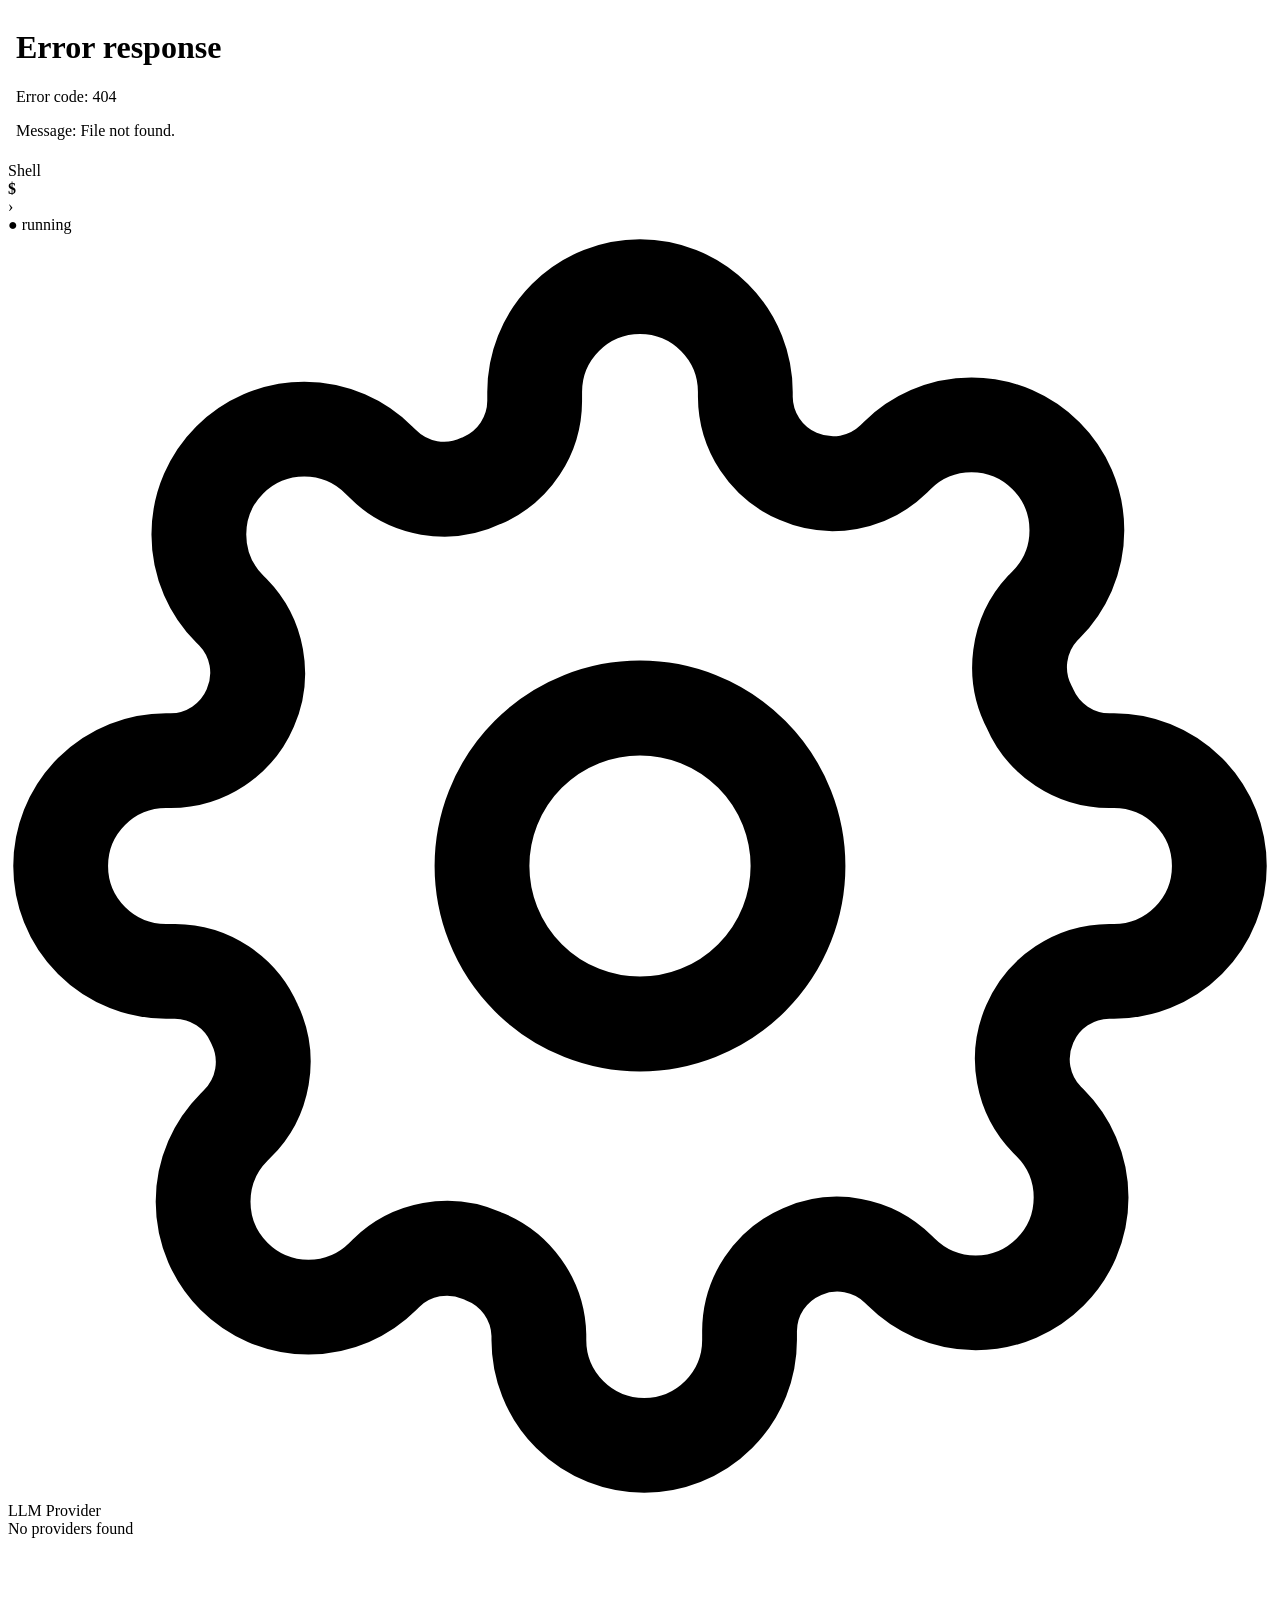
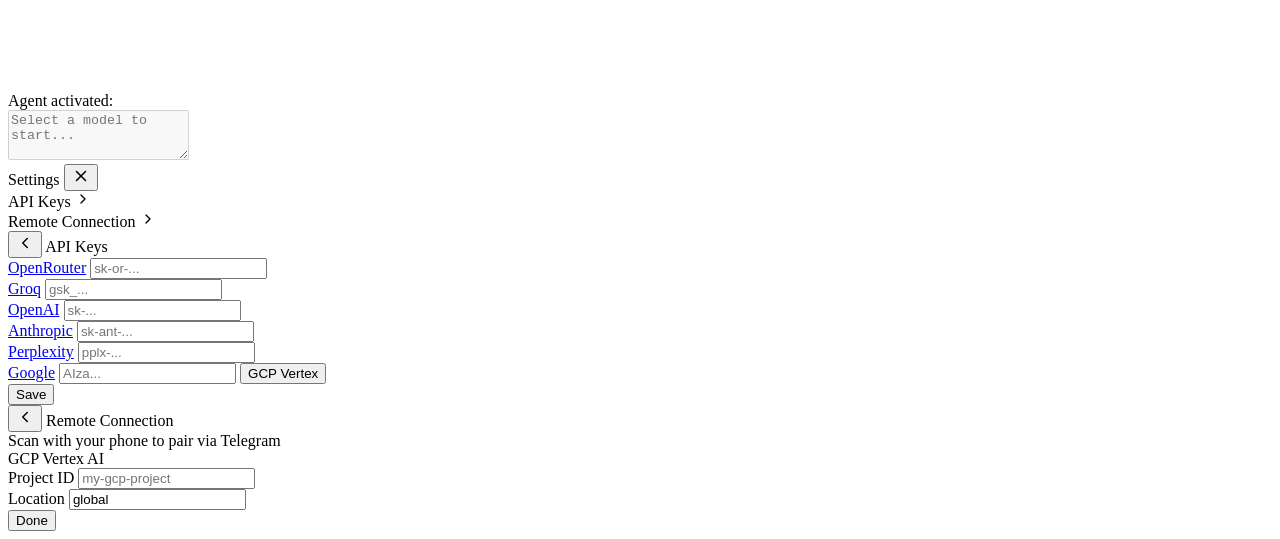
==== frontend/index.html @ 5a9416bf "Merge pull request #33 from auto-use/developer-branch Developer branch" ====
<!DOCTYPE html>
<html>
<head>
    <link rel="stylesheet" href="css/style.css">
    <!-- Three.js for Globe Animation -->
    <script src="https://cdnjs.cloudflare.com/ajax/libs/three.js/r128/three.min.js"></script>
</head>
<body>

    <!-- Splash Screen Overlay -->
    <div id="splashOverlay" class="splash-overlay">
        <iframe id="splashFrame" frameborder="0"></iframe>
    </div>

    <svg style="display: none;">
        <symbol id="icon-brain" viewBox="-20 0 190 190" fill="none">
            <path fill-rule="evenodd" clip-rule="evenodd" d="M129.49 114.51C129.121 116.961 128.187 119.293 126.762 121.322C125.337 123.351 123.461 125.021 121.28 126.2C120.676 126.535 120.043 126.816 119.39 127.04C120.22 138.04 102.74 142.04 93.32 139.42L96.82 151.66L87.82 151.98L72.07 129.43C66.76 130.93 60.49 131.65 56.44 125.15C56.0721 124.553 55.7382 123.935 55.44 123.3C54.4098 123.51 53.3614 123.617 52.31 123.62C49.31 123.62 44.31 122.72 41.77 120.96C39.7563 119.625 38.1588 117.75 37.16 115.55C31.75 116.29 27.16 115.02 24.16 111.88C20.36 107.97 19.28 101.51 21.26 94.58C23.87 85.33 31.81 74.91 47.59 71C48.9589 69.2982 50.5972 67.8322 52.44 66.66C62.35 60.31 78.44 59.76 90.65 65.79C95.3836 64.9082 100.27 65.376 104.75 67.14C113.53 70.43 119.91 77.31 121.11 84.3C123.487 85.5317 125.433 87.4568 126.69 89.82C129.32 94.76 129.69 99.71 127.92 103.71C129.587 107.049 130.138 110.835 129.49 114.51ZM123.01 109.31C121.612 110.048 120.056 110.434 118.475 110.434C116.894 110.434 115.338 110.048 113.94 109.31L114.67 104.46C117.75 104.76 120.26 103.8 121.57 101.83C123.04 99.64 122.81 96.39 120.95 92.9C118.87 88.99 114.38 88.37 111.89 88.34H111.73C105.49 88.34 99.13 91.89 96.56 96.52L92.82 94.73C93.5553 92.3449 94.8046 90.15 96.48 88.3C95.0376 87.0754 93.9474 85.4887 93.3217 83.703C92.696 81.9173 92.5574 79.9971 92.92 78.14L96.61 77.8C96.7789 79.302 97.4 80.7172 98.3911 81.8583C99.3822 82.9994 100.697 83.8125 102.16 84.19C105.238 82.8161 108.58 82.1335 111.95 82.19C112.43 82.19 112.89 82.24 113.36 82.27C110.969 78.0312 107.18 74.7545 102.64 73C91.56 68.7 84.09 75.37 82.38 77.67C78.26 83.19 80.9 88.41 82.91 91.8L79.61 94.8C76.736 92.314 74.8075 88.9127 74.15 85.17C69.92 86.44 64.24 86.17 61.06 80.74L64.06 78.68C67.43 81.2 72.78 80.98 75.32 77.87C75.9252 76.4949 76.6905 75.1959 77.6 74C79.044 72.093 80.7864 70.4316 82.76 69.08C74.47 66.82 62.76 67.19 55.68 71.73C53.7668 72.841 52.192 74.4517 51.1244 76.3895C50.0569 78.3274 49.5368 80.5192 49.62 82.73C49.62 86.3 52.42 91.94 56.19 92.82L54 97.07C51.5946 96.5129 49.4109 95.2487 47.73 93.44L44.48 97.58L41.23 96L44.41 87.68C43.8904 86.064 43.624 84.3774 43.62 82.68C43.628 81.3361 43.7687 79.9963 44.04 78.68C34.04 82.81 29.1 89.68 27.29 95.96C25.9 100.79 26.44 105.15 28.72 107.49C30.53 109.35 33.3 109.79 35.91 109.62L42.91 104.17L45.21 106.11L43.13 112.93C44.22 116.4 47.79 118.19 54.3 116.93C54.6375 114.169 55.7272 111.554 57.45 109.37C58.7133 107.552 60.3846 106.056 62.33 105L65.75 95.79L69.17 95.64L68.8 103.19C74.55 102.6 80.98 103.77 86.97 102.87L88.07 106.87C79.29 110.93 70.3 104.31 62.15 113.04C59.22 116.18 60.34 118.91 62.15 121.66C64.76 125.59 69.66 123.23 74.67 121.66C82.26 119.34 87.77 117.66 98.16 118.51C95.68 113.8 95.92 108.11 99.24 101.85L104.13 103.78C100.7 111.69 103.91 116.27 106.13 118.29C109.56 121.41 114.72 122.35 118.13 120.47C119.436 119.749 120.559 118.737 121.412 117.513C122.265 116.289 122.825 114.885 123.05 113.41C123.275 112.051 123.258 110.663 123 109.31H123.01Z" fill="currentColor"></path>
        </symbol>
    </svg>

    <!-- Globe Container for Web Search Animation (outside image container) -->
    <div class="main-globe-container" id="mainGlobeContainer"></div>

    <!-- Shell Terminal Container for Shell Command Animation (outside image container) -->
    <div class="shell-terminal-container" id="shellTerminalContainer">
        <div class="shell-terminal-card">
            <div class="shell-term-bar">
                <div class="shell-term-title" id="shellTermTitle">Shell</div>
            </div>
            <div class="shell-term-body" id="shellTermBody">
                <div class="line visible"><b>$</b> <span id="shellCmdText"></span></div>
                <div class="line" id="shellStreamLine"><span class="muted">› </span><span id="shellStreamText"></span></div>
                <div class="line" id="shellStatusLine">
                    <span class="tag run" id="shellStatusTag">●</span>
                    <span id="shellStatusText">running</span>
                    <span class="cursor" id="shellCursor" aria-hidden="true"></span>
                </div>
                <div class="shell-progress" id="shellProgress">
                    <span class="fill"></span>
                    <span class="glint" aria-hidden="true"></span>
                </div>
            </div>
        </div>
    </div>

    <div class="image-stream-container" id="imageStreamContainer">
        <div class="liquidGlass-effect"></div>
        <div class="liquidGlass-tint"></div>
        <div class="liquidGlass-shine"></div>
        <div class="liquidGlass-content">
            <img src="" alt="Screenshot Preview" class="stream-image" style="display: none;">
        </div>
    </div>

    <svg style="display: none">
        <filter
            id="glass-distortion"
            x="-50%"
            y="-50%"
            width="200%"
            height="200%"
            filterUnits="objectBoundingBox"
        >
            <feTurbulence
                type="fractalNoise"
                baseFrequency="0.015 0.015"
                numOctaves="2"
                seed="5"
                result="turbulence"
            />

            <feComponentTransfer in="turbulence" result="mapped">
                <feFuncR type="gamma" amplitude="1" exponent="8" offset="0.5" />
                <feFuncG type="gamma" amplitude="0.5" exponent="1" offset="0" />
                <feFuncB type="gamma" amplitude="0.5" exponent="1" offset="0.5" />
            </feComponentTransfer>

            <feGaussianBlur in="turbulence" stdDeviation="4" result="softMap" />

            <feSpecularLighting
                in="softMap"
                surfaceScale="8"
                specularConstant="1.2"
                specularExponent="120"
                lighting-color="white"
                result="specLight"
            >
                <fePointLight x="-150" y="-150" z="400" />
            </feSpecularLighting>

            <feComposite
                in="specLight"
                operator="arithmetic"
                k1="0"
                k2="1"
                k3="1.2"
                k4="0"
                result="litImage"
            />

            <feDisplacementMap
                in="SourceGraphic"
                in2="softMap"
                scale="200"
                xChannelSelector="R"
                yChannelSelector="G"
            />
        </filter>
    </svg>

    <svg style="display: none">
        <filter
            id="liquid-glass-button"
            x="-50%"
            y="-50%"
            width="200%"
            height="200%"
            filterUnits="objectBoundingBox"
        >
            <feTurbulence
                type="fractalNoise"
                baseFrequency="0.03 0.05"
                numOctaves="4"
                seed="3"
                result="turbulence"
            />
            
            <feComponentTransfer in="turbulence" result="mapped">
                <feFuncR type="gamma" amplitude="1" exponent="4" offset="0.4" />
                <feFuncG type="gamma" amplitude="1" exponent="4" offset="0.4" />
            </feComponentTransfer>
            
            <feGaussianBlur in="mapped" stdDeviation="2.5" result="softMap" />
            
            <feDisplacementMap
                in="SourceGraphic"
                in2="softMap"
                scale="25"
                xChannelSelector="R"
                yChannelSelector="G"
            />
        </filter>
    </svg>

    <div class="settings-btn" id="settingsBtn" title="Settings">
        <div class="liquidGlass-effect-btn"></div>
        <div class="liquidGlass-tint-btn"></div>
        <div class="liquidGlass-shine-btn"></div>
        <div class="settings-icon-wrapper">
            <svg class="settings-icon" viewBox="0 0 24 24" fill="none" stroke="currentColor" stroke-width="1.8" stroke-linecap="round" stroke-linejoin="round">
                <circle cx="12" cy="12" r="3"></circle>
                <path d="M19.4 15a1.65 1.65 0 0 0 .33 1.82l.06.06a2 2 0 0 1-2.83 2.83l-.06-.06a1.65 1.65 0 0 0-1.82-.33 1.65 1.65 0 0 0-1 1.51V21a2 2 0 0 1-4 0v-.09A1.65 1.65 0 0 0 9 19.4a1.65 1.65 0 0 0-1.82.33l-.06.06a2 2 0 0 1-2.83-2.83l.06-.06A1.65 1.65 0 0 0 4.68 15a1.65 1.65 0 0 0-1.51-1H3a2 2 0 0 1 0-4h.09A1.65 1.65 0 0 0 4.6 9a1.65 1.65 0 0 0-.33-1.82l-.06-.06a2 2 0 0 1 2.83-2.83l.06.06A1.65 1.65 0 0 0 9 4.68a1.65 1.65 0 0 0 1-1.51V3a2 2 0 0 1 4 0v.09a1.65 1.65 0 0 0 1 1.51 1.65 1.65 0 0 0 1.82-.33l.06-.06a2 2 0 0 1 2.83 2.83l-.06.06A1.65 1.65 0 0 0 19.4 9a1.65 1.65 0 0 0 1.51 1H21a2 2 0 0 1 0 4h-.09a1.65 1.65 0 0 0-1.51 1z"></path>
            </svg>
        </div>
    </div>

    <div class="glass-button-wrapper" id="llmWrapper">
        <div class="liquidGlass-effect-btn"></div>
        <div class="liquidGlass-tint-btn"></div>
        <div class="liquidGlass-shine-btn"></div>
        
        <div class="glass-button-content">
            <span class="current-selection">
                <span class="selection-text">LLM Provider</span>
            </span>
        </div>

        <div class="dropdown-options" id="dropdownOptions">
            <!-- Options will be populated dynamically -->
        </div>
    </div>

    <video id="bgVideo" autoplay muted loop playsinline aria-hidden="true">
        <source src="background.mp4" type="video/mp4">
    </video>

    <div class="chat-container-wrapper" id="chatWrapper">
        <div class="liquidGlass-effect"></div>
        <div class="liquidGlass-tint"></div>
        <div class="liquidGlass-shine"></div>
        
        <div class="chat-container-content">
            <!-- New Output Stream Area -->
            <div class="output-stream-area">
                <div class="welcome-overlay" id="welcomeOverlay">
                    <div class="welcome-eye"></div>
                    <div class="welcome-eye"></div>
                    <div class="welcome-glow"></div>
                </div>
                <div class="milestone-stream" id="milestoneStream"></div>
            </div>
            
            <!-- Agent Response Strip (Hidden by default) -->
            <div class="agent-response-strip" id="agentResponseStrip">
                <div class="agent-cursor-icon"></div>
                <span class="agent-label">Agent activated:</span>
                <span class="agent-text" id="agentText"></span>
            </div>

            <div class="input-area-wrapper">
                <textarea class="chat-input" placeholder="Select a model to start..." rows="1" disabled></textarea>
                
                <!-- Stop Agent Orb Button (Hidden by default) -->
                <!-- Stop Agent Orb Button (Hidden by default) -->
                <div class="stop-agent-button" id="stopAgentBtn" title="Stop Agent">
                    <div class="stop-orb">
                        <div class="stop-circle-1"></div>
                        <div class="stop-circle-2"><div class="stop-bg"></div></div>
                        <div class="stop-pc">
                            <div class="stop-monitor"><div class="stop-screen"><div class="stop-eye"></div><div class="stop-eye"></div></div></div>
                            <div class="stop-base"></div>
                        </div>
                    </div>
                </div>
            </div>
        </div>
    </div>

    <!-- Settings Panel Overlay -->
    <div class="settings-overlay" id="settingsOverlay">
        <div class="settings-panel">
            <div class="liquidGlass-effect-btn"></div>
            <div class="liquidGlass-tint-btn"></div>
            <div class="liquidGlass-shine-btn"></div>
            
            <div class="settings-panel-content">

                <!-- Menu View (default) -->
                <div class="settings-view settings-menu-view active" id="settingsMenuView">
                    <div class="settings-header">
                        <span class="settings-title">Settings</span>
                        <button class="settings-close-btn" id="settingsCloseBtn">
                            <svg width="18" height="18" viewBox="0 0 24 24" fill="none" stroke="currentColor" stroke-width="2" stroke-linecap="round" stroke-linejoin="round"><line x1="18" y1="6" x2="6" y2="18"></line><line x1="6" y1="6" x2="18" y2="18"></line></svg>
                        </button>
                    </div>
                    <div class="settings-menu-list">
                        <div class="settings-menu-item" data-view="apikeys">
                            <span>API Keys</span>
                            <svg width="16" height="16" viewBox="0 0 24 24" fill="none" stroke="currentColor" stroke-width="2" stroke-linecap="round" stroke-linejoin="round"><polyline points="9 18 15 12 9 6"></polyline></svg>
                        </div>
                        <div class="settings-menu-item" data-view="remote">
                            <span>Remote Connection</span>
                            <svg width="16" height="16" viewBox="0 0 24 24" fill="none" stroke="currentColor" stroke-width="2" stroke-linecap="round" stroke-linejoin="round"><polyline points="9 18 15 12 9 6"></polyline></svg>
                        </div>
                    </div>
                </div>

                <!-- API Keys View -->
                <div class="settings-view settings-apikeys-view" id="settingsApikeysView">
                    <div class="settings-sub-header">
                        <button class="settings-back-btn" data-view="menu">
                            <svg width="18" height="18" viewBox="0 0 24 24" fill="none" stroke="currentColor" stroke-width="2" stroke-linecap="round" stroke-linejoin="round"><polyline points="15 18 9 12 15 6"></polyline></svg>
                        </button>
                        <span class="settings-title">API Keys</span>
                    </div>
                    <div class="settings-provider-list">
                        <div class="settings-provider-row" data-provider="openrouter">
                            <a class="settings-provider-name" href="https://openrouter.ai/keys" target="_blank">OpenRouter</a>
                            <input type="password" class="settings-provider-input" placeholder="sk-or-..." autocomplete="off" />
                            <button class="settings-delete-btn" title="Remove API key" style="display:none;">
                                <svg viewBox="0 0 24 24" fill="none" stroke="currentColor" stroke-width="2" stroke-linecap="round" stroke-linejoin="round">
                                    <polyline points="3 6 5 6 21 6"></polyline>
                                    <path d="M19 6v14a2 2 0 0 1-2 2H7a2 2 0 0 1-2-2V6m3 0V4a2 2 0 0 1 2-2h4a2 2 0 0 1 2 2v2"></path>
                                </svg>
                            </button>
                        </div>
                        <div class="settings-provider-row" data-provider="groq">
                            <a class="settings-provider-name" href="https://console.groq.com/keys" target="_blank">Groq</a>
                            <input type="password" class="settings-provider-input" placeholder="gsk_..." autocomplete="off" />
                            <button class="settings-delete-btn" title="Remove API key" style="display:none;">
                                <svg viewBox="0 0 24 24" fill="none" stroke="currentColor" stroke-width="2" stroke-linecap="round" stroke-linejoin="round">
                                    <polyline points="3 6 5 6 21 6"></polyline>
                                    <path d="M19 6v14a2 2 0 0 1-2 2H7a2 2 0 0 1-2-2V6m3 0V4a2 2 0 0 1 2-2h4a2 2 0 0 1 2 2v2"></path>
                                </svg>
                            </button>
                        </div>
                        <div class="settings-provider-row" data-provider="openai">
                            <a class="settings-provider-name" href="https://platform.openai.com/api-keys" target="_blank">OpenAI</a>
                            <input type="password" class="settings-provider-input" placeholder="sk-..." autocomplete="off" />
                            <button class="settings-delete-btn" title="Remove API key" style="display:none;">
                                <svg viewBox="0 0 24 24" fill="none" stroke="currentColor" stroke-width="2" stroke-linecap="round" stroke-linejoin="round">
                                    <polyline points="3 6 5 6 21 6"></polyline>
                                    <path d="M19 6v14a2 2 0 0 1-2 2H7a2 2 0 0 1-2-2V6m3 0V4a2 2 0 0 1 2-2h4a2 2 0 0 1 2 2v2"></path>
                                </svg>
                            </button>
                        </div>
                        <div class="settings-provider-row" data-provider="anthropic">
                            <a class="settings-provider-name" href="https://console.anthropic.com/settings/keys" target="_blank">Anthropic</a>
                            <input type="password" class="settings-provider-input" placeholder="sk-ant-..." autocomplete="off" />
                            <button class="settings-delete-btn" title="Remove API key" style="display:none;">
                                <svg viewBox="0 0 24 24" fill="none" stroke="currentColor" stroke-width="2" stroke-linecap="round" stroke-linejoin="round">
                                    <polyline points="3 6 5 6 21 6"></polyline>
                                    <path d="M19 6v14a2 2 0 0 1-2 2H7a2 2 0 0 1-2-2V6m3 0V4a2 2 0 0 1 2-2h4a2 2 0 0 1 2 2v2"></path>
                                </svg>
                            </button>
                        </div>
                        <div class="settings-provider-row" data-provider="perplexity">
                            <a class="settings-provider-name" href="https://docs.perplexity.ai/guides/getting-started" target="_blank">Perplexity</a>
                            <input type="password" class="settings-provider-input" placeholder="pplx-..." autocomplete="off" />
                            <button class="settings-delete-btn" title="Remove API key" style="display:none;">
                                <svg viewBox="0 0 24 24" fill="none" stroke="currentColor" stroke-width="2" stroke-linecap="round" stroke-linejoin="round">
                                    <polyline points="3 6 5 6 21 6"></polyline>
                                    <path d="M19 6v14a2 2 0 0 1-2 2H7a2 2 0 0 1-2-2V6m3 0V4a2 2 0 0 1 2-2h4a2 2 0 0 1 2 2v2"></path>
                                </svg>
                            </button>
                        </div>
                        <div class="settings-provider-row" data-provider="google">
                            <a class="settings-provider-name" href="https://aistudio.google.com/apikey" target="_blank">Google</a>
                            <input type="password" class="settings-provider-input google-key-input" placeholder="AIza..." autocomplete="off" />
                            <button class="settings-delete-btn" title="Remove API key" style="display:none;">
                                <svg viewBox="0 0 24 24" fill="none" stroke="currentColor" stroke-width="2" stroke-linecap="round" stroke-linejoin="round">
                                    <polyline points="3 6 5 6 21 6"></polyline>
                                    <path d="M19 6v14a2 2 0 0 1-2 2H7a2 2 0 0 1-2-2V6m3 0V4a2 2 0 0 1 2-2h4a2 2 0 0 1 2 2v2"></path>
                                </svg>
                            </button>
                            <button class="gcp-vertex-btn" id="gcpVertexBtn" title="Configure GCP Vertex AI">GCP Vertex</button>
                        </div>
                    </div>
                    <button class="settings-save-btn" id="settingsSaveBtn">Save</button>
                </div>

                <!-- Remote Connection View -->
                <div class="settings-view settings-remote-view" id="settingsRemoteView">
                    <div class="settings-sub-header">
                        <button class="settings-back-btn" data-view="menu">
                            <svg width="18" height="18" viewBox="0 0 24 24" fill="none" stroke="currentColor" stroke-width="2" stroke-linecap="round" stroke-linejoin="round"><polyline points="15 18 9 12 15 6"></polyline></svg>
                        </button>
                        <span class="settings-title">Remote Connection</span>
                    </div>

                    <!-- Not connected state -->
                    <div class="remote-setup" id="remoteSetup">
                        <div class="remote-qr-container" id="remoteQrContainer"></div>
                        <div class="remote-instruction">Scan with your phone to pair via Telegram</div>
                    </div>

                    <!-- Connected state -->
                    <div class="remote-connected" id="remoteConnected" style="display:none;">
                        <div class="remote-status-icon">✅</div>
                        <div class="remote-bot-name" id="remoteBotName">@bot</div>
                        <div class="remote-status-label">Connected & listening</div>
                        <button class="remote-disconnect-btn" id="remoteDisconnectBtn">Disconnect</button>
                    </div>
                </div>

            </div>
        </div>
    </div>

    <!-- GCP Vertex AI Popup -->
    <div class="vertex-overlay" id="vertexOverlay">
        <div class="vertex-popup">
            <div class="liquidGlass-effect-btn"></div>
            <div class="liquidGlass-tint-btn"></div>
            <div class="liquidGlass-shine-btn"></div>
            <div class="vertex-popup-content">
                <span class="vertex-popup-title">GCP Vertex AI</span>
                <div class="vertex-field">
                    <label class="vertex-label">Project ID</label>
                    <input type="text" class="vertex-input" id="vertexProjectId" placeholder="my-gcp-project" autocomplete="off" />
                </div>
                <div class="vertex-field">
                    <label class="vertex-label">Location</label>
                    <input type="text" class="vertex-input vertex-location-input" id="vertexLocation" value="global" autocomplete="off" />
                </div>
                <button class="vertex-done-btn" id="vertexDoneBtn">Done</button>
            </div>
        </div>
    </div>

    <script src="https://cdnjs.cloudflare.com/ajax/libs/qrcodejs/1.0.0/qrcode.min.js"></script>
    <script src="script.js"></script>
</body>
</html>
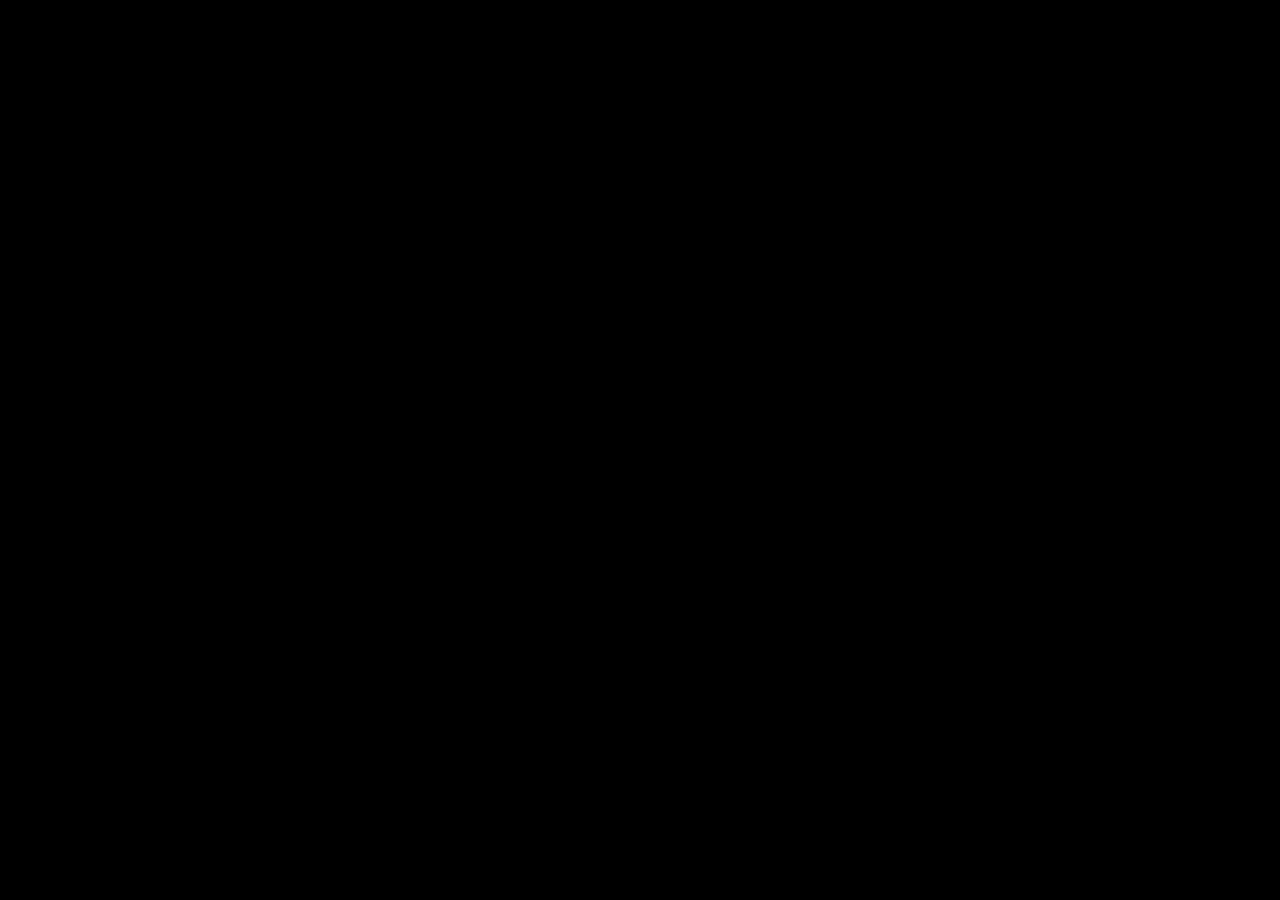
==== commit 875141dd: "Merge pull request #2 from FunctionFreak/new_cli_agent New cli agent" ====
--- a/frontend/index.html
+++ b/frontend/index.html
@@ -51,6 +51,34 @@
             <img src="" alt="Screenshot Preview" class="stream-image" style="display: none;">
         </div>
     </div>
+
+    <!-- Template cloned by script.js for each CLI subprocess pill -->
+    <template id="cliPillTemplate">
+        <div class="cli-pill" data-task-id="">
+            <div class="liquidGlass-effect"></div>
+            <div class="liquidGlass-tint"></div>
+            <div class="liquidGlass-shine"></div>
+            <div class="liquidGlass-content">
+                <div class="cli-pill-loader">
+                    <svg class="cli-pill-icon" viewBox="0 0 24 24" fill="none" xmlns="http://www.w3.org/2000/svg">
+                        <path stroke-linecap="round" stroke-linejoin="round" stroke-width="2" d="M12 4.75V6.25"></path>
+                        <path stroke-linecap="round" stroke-linejoin="round" stroke-width="2" d="M17.1266 6.87347L16.0659 7.93413"></path>
+                        <path stroke-linecap="round" stroke-linejoin="round" stroke-width="2" d="M19.25 12H17.75"></path>
+                        <path stroke-linecap="round" stroke-linejoin="round" stroke-width="2" d="M17.1266 17.1265L16.0659 16.0659"></path>
+                        <path stroke-linecap="round" stroke-linejoin="round" stroke-width="2" d="M12 17.75V19.25"></path>
+                        <path stroke-linecap="round" stroke-linejoin="round" stroke-width="2" d="M6.87338 17.1265L7.93404 16.0659"></path>
+                        <path stroke-linecap="round" stroke-linejoin="round" stroke-width="2" d="M4.75 12H6.25"></path>
+                        <path stroke-linecap="round" stroke-linejoin="round" stroke-width="2" d="M6.87338 6.87347L7.93404 7.93413"></path>
+                    </svg>
+                    <div class="cli-pill-status" aria-hidden="true"></div>
+                </div>
+                <div class="cli-pill-body">
+                    <div class="cli-pill-cmd"></div>
+                    <div class="cli-output"></div>
+                </div>
+            </div>
+        </div>
+    </template>
 
     <svg style="display: none">
         <filter
@@ -189,6 +217,11 @@
                 </div>
                 <div class="milestone-stream" id="milestoneStream"></div>
             </div>
+
+            <!-- CLI streaming area: takes over the chat box during cli_await -->
+            <div class="cli-stream-area" id="cliStreamArea">
+                <div class="cli-stream-list" id="cliStreamList"></div>
+            </div>
             
             <!-- Agent Response Strip (Hidden by default) -->
             <div class="agent-response-strip" id="agentResponseStrip">
--- a/frontend/css/style.css
+++ b/frontend/css/style.css
@@ -0,0 +1,2254 @@
+:root {
+    /* LOGIC: Single source of truth for dimensions to ensure consistency */
+    --glass-radius: clamp(12px, 1.5vw, 16px);
+    --expanded-height: 130px;
+}
+
+/* WebKit click responsiveness — eliminates tap delay and ghost highlights */
+button, input, textarea, select, a, [role="button"],
+.glass-button-wrapper, .settings-btn, .stop-agent-button,
+.model-option, .provider-item, .settings-save-btn,
+.settings-delete-btn, .gcp-vertex-btn, .vertex-done-btn {
+    -webkit-tap-highlight-color: transparent;
+    touch-action: manipulation;
+}
+
+/* Splash Screen */
+.splash-overlay {
+    position: fixed;
+    top: 0;
+    left: 0;
+    width: 100vw;
+    height: 100vh;
+    z-index: 99999;
+    background: #000000;
+    opacity: 1;
+    margin: 0;
+    padding: 0;
+    overflow: hidden;
+    transition: opacity 1.5s cubic-bezier(0.4, 0, 0.2, 1);
+}
+.splash-overlay.fade-out {
+    opacity: 0;
+    pointer-events: none;
+}
+#splashFrame {
+    display: block;
+    width: 100%;
+    height: 100%;
+    border: none;
+    margin: 0;
+    padding: 0;
+}
+
+body {
+    margin: 0;
+    padding: 0;
+    background-color: #000000;
+    display: flex;
+    justify-content: center;
+    align-items: center;
+    height: 100vh;
+    overflow: hidden;
+}
+
+/* Image Stream Container - Fully Responsive with Liquid Glass */
+.image-stream-container {
+    position: fixed;
+    left: clamp(10px, 2vw, 30px);
+    top: 50%;
+    transform: translateY(-50%) scale(0.95);
+    width: clamp(300px, 45vw, min(800px, 45vw));
+    aspect-ratio: 16 / 9;
+    border-radius: clamp(12px, 2vw, 20px);
+    box-shadow: 0 clamp(4px, 1vw, 8px) clamp(16px, 3vw, 32px) rgba(0, 0, 0, 0.1);
+    z-index: 10;
+    display: flex;
+    align-items: center;
+    justify-content: center;
+    transition: all 0.5s cubic-bezier(0.25, 0.8, 0.25, 1);
+    overflow: hidden;
+    opacity: 0;
+    pointer-events: none;
+    padding: clamp(8px, 1.2vw, 16px);
+}
+
+/* Liquid Glass Layers */
+.liquidGlass-effect {
+    position: absolute;
+    z-index: 0;
+    inset: 0;
+    backdrop-filter: blur(8px) saturate(180%);
+    -webkit-backdrop-filter: blur(8px) saturate(180%);
+    filter: url(#liquid-glass-button);
+    overflow: hidden;
+    border-radius: inherit;
+    pointer-events: none;
+}
+
+.liquidGlass-tint {
+    z-index: 1;
+    position: absolute;
+    inset: 0;
+    background: rgba(200, 200, 200, 0.3);
+    border-radius: inherit;
+    pointer-events: none;
+}
+
+.liquidGlass-shine {
+    position: absolute;
+    inset: 0;
+    z-index: 2;
+    overflow: hidden;
+    border-radius: inherit;
+    pointer-events: none;
+    box-shadow: inset clamp(1px, 0.3vw, 2px) clamp(1px, 0.3vw, 2px) clamp(0.5px, 0.2vw, 1px) 0 rgba(255, 255, 255, 0.6),
+                inset clamp(-0.5px, -0.2vw, -1px) clamp(-0.5px, -0.2vw, -1px) clamp(0.5px, 0.2vw, 1px) clamp(0.5px, 0.2vw, 1px) rgba(255, 255, 255, 0.6);
+}
+
+.liquidGlass-content {
+    z-index: 3;
+    width: 100%;
+    height: 100%;
+    display: flex;
+    align-items: center;
+    justify-content: center;
+}
+
+.image-stream-container.agent-visible {
+    opacity: 1;
+    pointer-events: auto;
+    transform: translateY(-50%) scale(1);
+}
+
+.image-stream-container:hover {
+    box-shadow: 0 clamp(6px, 1.5vw, 12px) clamp(20px, 4vw, 40px) rgba(0, 0, 0, 0.15);
+}
+
+/* Stream Image - Responsive Fit */
+.stream-image {
+    width: 100%;
+    height: 100%;
+    object-fit: cover;
+    object-position: center;
+    border-radius: clamp(8px, 1.5vw, 14px);
+    box-shadow: 0 clamp(2px, 0.5vw, 4px) clamp(8px, 1.5vw, 16px) rgba(0, 0, 0, 0.15);
+}
+
+/* Globe Container - Positioned OUTSIDE and ABOVE image container */
+.main-globe-container {
+    position: fixed;
+    /* Same left and width as image container - globe centers via flexbox */
+    left: clamp(10px, 2vw, 30px);
+    width: clamp(300px, 45vw, min(800px, 45vw));
+    
+    /* Globe height - bigger to fill space */
+    height: clamp(180px, 25vw, 320px);
+    
+    /* TOP edge aligns with LLM button TOP edge (same calculation as button) */
+    top: calc(clamp(30px, 4vw, 60px) + clamp(16px, 2vw, 24px));
+    
+    z-index: 15;
+    display: flex;
+    align-items: center;
+    justify-content: center;
+    
+    /* Initially hidden */
+    opacity: 0;
+    transform: translateY(20px) scale(0.9);
+    pointer-events: none;
+    
+    /* Smooth transitions */
+    transition: opacity 0.6s cubic-bezier(0.25, 0.8, 0.25, 1),
+                transform 0.6s cubic-bezier(0.25, 0.8, 0.25, 1);
+}
+
+.main-globe-container.visible {
+    opacity: 1;
+    transform: translateY(0) scale(1);
+    pointer-events: auto;
+}
+
+/* Ensure Three.js canvas is transparent */
+.main-globe-container canvas {
+    background: transparent !important;
+}
+
+/* Image container shift animation - entire container moves down */
+.image-stream-container {
+    transition: transform 0.6s cubic-bezier(0.25, 0.8, 0.25, 1);
+}
+
+.image-stream-container.agent-visible.web-active {
+    /* Shift down to sit just below the globe with small gap */
+    transform: translateY(calc(-50% + clamp(120px, 16vw, 220px)));
+}
+
+.image-stream-container.agent-visible.shell-active {
+    /* Shift down to sit just below the shell terminal card */
+    transform: translateY(calc(-50% + clamp(120px, 16vw, 220px)));
+}
+
+/* ── Shell Terminal Container ── */
+.shell-terminal-container {
+    position: fixed;
+    left: clamp(10px, 2vw, 30px);
+    width: clamp(300px, 45vw, min(800px, 45vw));
+    height: clamp(180px, 25vw, 320px);
+    top: calc(clamp(30px, 4vw, 60px) + clamp(16px, 2vw, 24px));
+    z-index: 15;
+    display: flex;
+    align-items: center;
+    justify-content: center;
+    opacity: 0;
+    transform: translateY(20px) scale(0.9);
+    pointer-events: none;
+    transition: opacity 0.6s cubic-bezier(0.25, 0.8, 0.25, 1),
+                transform 0.6s cubic-bezier(0.25, 0.8, 0.25, 1);
+}
+
+.shell-terminal-container.visible {
+    opacity: 1;
+    transform: translateY(0) scale(1);
+    pointer-events: auto;
+}
+
+/* Terminal card */
+.shell-terminal-card {
+    width: clamp(280px, 80%, 380px);
+    border-radius: 18px;
+    border: 1px solid rgba(0, 0, 0, 0.08);
+    background: rgba(0, 0, 0, 0.03);
+    box-shadow: 0 28px 80px rgba(0, 0, 0, 0.55);
+    overflow: hidden;
+    backdrop-filter: blur(12px);
+    -webkit-backdrop-filter: blur(12px);
+    font-family: ui-monospace, SFMono-Regular, Menlo, Monaco, Consolas, "Liberation Mono", "Courier New", monospace;
+}
+
+.shell-term-bar {
+    display: flex;
+    align-items: center;
+    gap: 10px;
+    padding: 12px 12px;
+    border-bottom: 1px solid rgba(0, 0, 0, 0.06);
+    background: linear-gradient(180deg, rgba(0, 0, 0, 0.04), rgba(0, 0, 0, 0.02));
+}
+
+.shell-term-bar .dot {
+    width: 10px;
+    height: 10px;
+    border-radius: 999px;
+    background: rgba(90, 90, 90, 0.35);
+    box-shadow: inset 0 0 0 1px rgba(0, 0, 0, 0.08);
+}
+
+.shell-term-title {
+    margin-left: auto;
+    font: 700 12px/1 ui-sans-serif, system-ui;
+    color: rgba(70, 70, 70, 0.95);
+    letter-spacing: 0.2px;
+}
+
+.shell-term-body {
+    padding: 14px 14px 16px;
+    color: rgba(60, 60, 60, 0.95);
+    font-size: 12px;
+    line-height: 1.55;
+}
+
+.shell-term-body .line {
+    margin: 6px 0;
+    opacity: 0;
+    transform: translateY(4px);
+    transition: opacity 0.15s ease, transform 0.15s ease;
+}
+
+#shellStreamLine,
+#shellStatusLine {
+    max-height: 6.2em;
+    overflow-y: auto;
+    scroll-behavior: smooth;
+    scrollbar-width: none;
+    -ms-overflow-style: none;
+}
+
+#shellStreamLine::-webkit-scrollbar,
+#shellStatusLine::-webkit-scrollbar {
+    display: none;
+}
+
+.shell-term-body .line.visible {
+    opacity: 1;
+    transform: translateY(0);
+}
+
+.shell-term-body .line b {
+    color: rgba(50, 50, 50, 0.95);
+}
+
+.shell-term-body .muted {
+    color: rgba(90, 90, 90, 0.85);
+}
+
+.shell-term-body .tag {
+    display: inline-flex;
+    align-items: center;
+    justify-content: center;
+    width: 18px;
+    height: 18px;
+    border-radius: 6px;
+    margin-right: 8px;
+    border: 1px solid rgba(0, 0, 0, 0.1);
+    background: rgba(0, 0, 0, 0.04);
+    font-weight: 800;
+    font-size: 11px;
+    color: rgba(60, 60, 60, 0.95);
+}
+
+.shell-term-body .tag.ok {
+    box-shadow: 0 0 22px rgba(90, 90, 90, 0.2);
+}
+
+.shell-term-body .tag.run {
+    box-shadow: 0 0 22px rgba(90, 90, 90, 0.2);
+}
+
+.shell-term-body .tag.fail {
+    box-shadow: 0 0 22px rgba(90, 90, 90, 0.2);
+}
+
+.shell-term-body .cursor {
+    display: inline-block;
+    width: 10px;
+    height: 14px;
+    margin-left: 8px;
+    border-radius: 3px;
+    background: rgba(90, 90, 90, 0.75);
+    opacity: 0.65;
+    animation: shell-blink 1s steps(2, end) infinite;
+}
+
+.shell-progress {
+    margin-top: 12px;
+    height: 8px;
+    border-radius: 999px;
+    position: relative;
+    overflow: hidden;
+    background: rgba(0, 0, 0, 0.06);
+    border: 1px solid rgba(0, 0, 0, 0.09);
+}
+
+.shell-progress .fill {
+    position: absolute;
+    inset: 0;
+    background: linear-gradient(90deg, rgba(90, 90, 90, 0), rgba(90, 90, 90, 0.4), rgba(90, 90, 90, 0.4), rgba(90, 90, 90, 0));
+    transform: translateX(-70%);
+    animation: shell-flow 1.05s cubic-bezier(0.2, 0.8, 0.2, 1) infinite;
+}
+
+.shell-progress .glint {
+    position: absolute;
+    inset: -30% -40%;
+    background: linear-gradient(110deg, transparent 0%, rgba(90, 90, 90, 0.15) 22%, rgba(90, 90, 90, 0.3) 28%, transparent 40%);
+    transform: translateX(-55%);
+    animation: shell-glint 1.05s cubic-bezier(0.2, 0.8, 0.2, 1) infinite;
+    mix-blend-mode: normal;
+}
+
+@keyframes shell-flow {
+    0% { transform: translateX(-75%); opacity: 0.55; }
+    50% { opacity: 1; }
+    100% { transform: translateX(75%); opacity: 0.55; }
+}
+
+@keyframes shell-glint {
+    0% { transform: translateX(-60%); opacity: 0; }
+    20% { opacity: 1; }
+    100% { transform: translateX(60%); opacity: 0; }
+}
+
+@keyframes shell-blink {
+    0% { opacity: 0.2; }
+    50% { opacity: 0.85; }
+    100% { opacity: 0.2; }
+}
+
+/* --------------------------------------------------------------
+   Liquid Glass Dropdown Button & Wrappers
+   --------------------------------------------------------------
+*/
+.glass-button-wrapper {
+    position: fixed;
+
+    /* Initial centered state — aligns with centered chat container */
+    left: calc(50% - clamp(600px, 65vw, 1000px) / 2 + clamp(16px, 2vw, 24px));
+
+    /* Top position: chat container top + padding */
+    top: calc(clamp(30px, 4vw, 60px) + clamp(16px, 2vw, 24px));
+
+    transform: none;
+    width: auto;
+
+    padding: clamp(4px, 0.5vw, 6px) clamp(10px, 1.2vw, 14px);
+
+    height: clamp(22px, 2.5vw, 28px);
+
+    border-radius: clamp(10px, 1.5vw, 14px);
+
+    /* Allow sub-menu to flow out */
+    overflow: hidden;
+
+    cursor: pointer;
+    z-index: 15;
+    box-shadow: 0 clamp(3px, 0.8vw, 6px) clamp(12px, 2.5vw, 24px) rgba(0, 0, 0, 0.1);
+
+    display: flex;
+    flex-direction: column;
+    align-items: center;
+    justify-content: flex-start;
+
+    transition: left 0.5s cubic-bezier(0.25, 0.8, 0.25, 1),
+                height 0.4s cubic-bezier(0.25, 0.8, 0.25, 1),
+                box-shadow 0.3s ease,
+                border-radius 0.4s ease;
+}
+
+.glass-button-wrapper.split-layout {
+    left: calc(clamp(10px, 2vw, 30px) + clamp(300px, 45vw, min(800px, 45vw)) + clamp(20px, 4vw, 60px) + clamp(16px, 2vw, 24px));
+}
+
+/* Expanded state - Uses Variables for Consistency */
+.glass-button-wrapper.expanded {
+    /* height is set by JS for smooth transition */
+    overflow: visible;
+    border-radius: var(--glass-radius); /* Matches Sub-menu */
+    box-shadow: 0 clamp(6px, 1.5vw, 12px) clamp(20px, 4vw, 40px) rgba(0, 0, 0, 0.2);
+    z-index: 20;
+}
+
+/* Shared Liquid Layers (Used for Main Button AND Sub-Menus) */
+.liquidGlass-effect-btn {
+    position: absolute;
+    z-index: 0;
+    inset: 0;
+    backdrop-filter: blur(8px) saturate(180%);
+    -webkit-backdrop-filter: blur(8px) saturate(180%);
+    filter: url(#liquid-glass-button);
+    overflow: hidden;
+    border-radius: inherit;
+    pointer-events: none;
+}
+
+.liquidGlass-tint-btn {
+    z-index: 1;
+    position: absolute;
+    inset: 0;
+    background: rgba(200, 200, 200, 0.15);
+    border-radius: inherit;
+    pointer-events: none;
+}
+
+.liquidGlass-shine-btn {
+    position: absolute;
+    inset: 0;
+    z-index: 2;
+    overflow: hidden;
+    border-radius: inherit;
+    pointer-events: none;
+    box-shadow: inset clamp(1px, 0.3vw, 2px) clamp(1px, 0.3vw, 2px) clamp(0.5px, 0.2vw, 1px) 0 rgba(255, 255, 255, 0.8),
+                inset clamp(-0.5px, -0.2vw, -1px) clamp(-0.5px, -0.2vw, -1px) clamp(0.5px, 0.2vw, 1px) clamp(0.5px, 0.2vw, 1px) rgba(255, 255, 255, 0.4);
+}
+
+/* --------------------------------------------------------------
+   Unified Font Styling
+   --------------------------------------------------------------
+*/
+.glass-button-content span, 
+.provider-item, 
+.provider-item span,
+.model-option,
+.chat-input {
+    font-family: -apple-system, BlinkMacSystemFont, 'Segoe UI', Roboto, sans-serif;
+    font-size: clamp(12px, 1.2vw, 14px); 
+    font-weight: 500; 
+    color: rgba(90, 90, 90, 0.95); 
+    text-shadow: 0 0.5px 1px rgba(255, 255, 255, 0.3);
+    letter-spacing: 0.3px;
+    white-space: nowrap;
+    line-height: 1.2;
+}
+
+/* The Main Label Wrapper */
+.glass-button-content {
+    position: relative; 
+    width: 100%;
+    height: clamp(22px, 2.5vw, 28px); 
+    min-height: clamp(22px, 2.5vw, 28px);
+    display: flex;
+    align-items: center;
+    justify-content: center;
+    z-index: 3;
+    pointer-events: none; 
+    margin-bottom: 2px;
+}
+
+/* Current Selection Display */
+.current-selection {
+    display: flex;
+    align-items: center;
+    justify-content: center;
+    gap: 8px;
+}
+
+.selection-text {
+    font-family: -apple-system, BlinkMacSystemFont, 'Segoe UI', Roboto, sans-serif;
+    font-size: clamp(12px, 1.2vw, 14px); 
+    font-weight: 500; 
+    color: rgba(90, 90, 90, 0.95); 
+    text-shadow: 0 0.5px 1px rgba(255, 255, 255, 0.3);
+    letter-spacing: 0.3px;
+    white-space: nowrap;
+    line-height: 1.2;
+}
+
+.selection-icon {
+    width: 18px; 
+    height: 18px;
+    fill: #ff9f00; /* Neon Orange */
+    opacity: 0.9;
+    flex-shrink: 0;
+    color: #ff9f00;
+    filter: drop-shadow(0 0 4px #ff9f00) drop-shadow(0 0 8px rgba(255, 159, 0, 0.5));
+    animation: breathe-neon-orange 3s ease-in-out infinite;
+}
+
+@keyframes breathe-neon-orange {
+    0%, 100% {
+        /* Grey state */
+        fill: rgba(90, 90, 90, 0.95);
+        color: rgba(90, 90, 90, 0.95);
+        filter: none;
+        transform: scale(1);
+        opacity: 0.8;
+    }
+    50% {
+        /* Neon Orange state */
+        fill: #ff9f00;
+        color: #ff9f00;
+        filter: drop-shadow(0 0 6px #ff9f00) drop-shadow(0 0 12px rgba(255, 159, 0, 0.6));
+        transform: scale(1.05);
+        opacity: 1;
+    }
+}
+
+/* Dropdown Options Container */
+.dropdown-options {
+    z-index: 3;
+    width: 100%;
+    display: flex;
+    flex-direction: column;
+    align-items: center;
+    gap: 6px;
+    opacity: 0; 
+    pointer-events: none;
+    transition: opacity 0.2s ease 0s; 
+}
+
+.glass-button-wrapper.expanded .dropdown-options {
+    opacity: 1;
+    pointer-events: auto;
+    transition: opacity 0.3s ease 0.2s; 
+}
+
+/* --------------------------------------------------------------
+   Nested Menu Styling 
+   --------------------------------------------------------------
+*/
+
+.provider-item {
+    padding: 6px 12px;
+    border-radius: 6px;
+    width: 100%;
+    text-align: center;
+    cursor: pointer;
+    transition: background-color 0.2s ease;
+    position: relative; /* Anchor for sub-menu */
+}
+
+.provider-item:hover {
+    background-color: rgba(255, 255, 255, 0.3);
+}
+
+/* The Sub-Menu Container - Purely for positioning and hover bridge */
+.sub-menu {
+    position: absolute;
+    top: 0; 
+    left: 100%; 
+    padding-left: 15px; /* The Hover Gap */
+    
+    display: none; 
+    width: auto;
+    height: auto;
+    z-index: 50; 
+}
+
+/* THE INVISIBLE BRIDGE - Keeps menu open when crossing gap */
+.sub-menu::before {
+    content: '';
+    position: absolute;
+    top: 0;
+    left: 0;
+    bottom: 0;
+    width: 15px; 
+    background: transparent;
+    z-index: 10;
+}
+
+/* Show sub-menu when active (managed by JS) */
+.provider-item.active-provider .sub-menu {
+    display: block;
+}
+
+/* All sub-menus start at the same level as the provider and extend downward */
+
+/* The Visual Card - Wraps glass layers and content */
+.sub-menu-card {
+    position: relative;
+    border-radius: var(--glass-radius); 
+    overflow: hidden; 
+    
+    /* Layout */
+    display: flex;
+    flex-direction: column;
+    min-width: 200px;
+}
+
+/* The Content Box inside - Handles Scroll */
+.sub-menu-content {
+    position: relative;
+    z-index: 5; /* Above glass */
+    
+    /* Dynamic Height Logic */
+    max-height: 60vh;
+    
+    overflow-y: auto; 
+    
+    display: flex;
+    flex-direction: column;
+    gap: 4px;
+    padding: 8px;
+    
+    /* Hide Scrollbar */
+    scrollbar-width: none; 
+    -ms-overflow-style: none;
+}
+
+.sub-menu-content::-webkit-scrollbar { 
+    display: none; 
+}
+
+/* The Model Options - Updated for Icon Alignment */
+.model-option {
+    padding: 4px 10px;
+    border-radius: 4px;
+    text-align: left;
+    cursor: pointer;
+    position: relative;
+    
+    /* Flexbox to separate Text and Icon */
+    display: flex;
+    justify-content: space-between;
+    align-items: center;
+    gap: 12px; /* Minimum space between text and icon */
+    white-space: normal;
+}
+
+.model-option:hover {
+    background-color: rgba(255, 255, 255, 0.4);
+    color: #000;
+}
+
+/* The SVG Icon Styling */
+.model-icon {
+    width: 22px; 
+    height: 22px;
+    /* Uses inherited color from .model-option */
+    fill: currentColor; 
+    flex-shrink: 0; /* Prevents squishing */
+    opacity: 0.9;
+}
+
+/* --------------------------------------------------------------
+   Settings Button - Circular Liquid Glass
+   --------------------------------------------------------------
+*/
+.settings-btn {
+    position: fixed;
+    /* Left is set dynamically by JS to follow LLM button width */
+    left: 0;
+    top: calc(clamp(30px, 4vw, 60px) + clamp(16px, 2vw, 24px));
+    transition: left 0.3s ease;
+    
+    width: clamp(30px, 3vw, 36px);
+    height: clamp(30px, 3vw, 36px);
+    border-radius: 50%;
+    
+    cursor: pointer;
+    z-index: 15;
+    overflow: hidden;
+    
+    display: flex;
+    align-items: center;
+    justify-content: center;
+    
+    box-shadow: 0 clamp(3px, 0.8vw, 6px) clamp(12px, 2.5vw, 24px) rgba(0, 0, 0, 0.1);
+    transition: transform 0.3s ease, box-shadow 0.3s ease;
+}
+
+.settings-btn:hover {
+    transform: scale(1.08);
+    box-shadow: 0 clamp(4px, 1vw, 8px) clamp(16px, 3vw, 28px) rgba(0, 0, 0, 0.15);
+}
+
+.settings-icon-wrapper {
+    position: relative;
+    z-index: 3;
+    display: flex;
+    align-items: center;
+    justify-content: center;
+}
+
+.settings-icon {
+    width: clamp(16px, 1.8vw, 20px);
+    height: clamp(16px, 1.8vw, 20px);
+    color: rgba(90, 90, 90, 0.85);
+    transition: transform 0.4s ease;
+}
+
+.settings-btn:hover .settings-icon {
+    transform: rotate(45deg);
+}
+
+/* --------------------------------------------------------------
+   Settings Panel Overlay
+   --------------------------------------------------------------
+*/
+.settings-overlay {
+    position: fixed;
+    inset: 0;
+    background: rgba(0, 0, 0, 0.3);
+    backdrop-filter: blur(8px);
+    -webkit-backdrop-filter: blur(8px);
+    z-index: 100;
+
+    display: flex;
+    align-items: center;
+    justify-content: center;
+
+    opacity: 0;
+    visibility: hidden;
+    pointer-events: none;
+    transition: opacity 0.3s ease, visibility 0.3s ease;
+}
+
+.settings-overlay.active {
+    opacity: 1;
+    visibility: visible;
+    pointer-events: auto;
+}
+
+.settings-panel {
+    position: relative;
+    width: clamp(340px, 90vw, 440px);
+    padding: clamp(24px, 3vw, 32px);
+    border-radius: clamp(16px, 2vw, 24px);
+    
+    transform: scale(0.9) translateY(20px);
+    transition: transform 0.4s cubic-bezier(0.175, 0.885, 0.32, 1.275);
+    
+    box-shadow: 0 clamp(8px, 2vw, 16px) clamp(32px, 6vw, 64px) rgba(0, 0, 0, 0.2);
+}
+
+.settings-overlay.active .settings-panel {
+    transform: scale(1) translateY(0);
+}
+
+.settings-panel-content {
+    position: relative;
+    z-index: 3;
+    display: flex;
+    flex-direction: column;
+    gap: clamp(18px, 2.2vw, 24px);
+}
+
+/* Settings Views — only active view is visible */
+.settings-view {
+    display: none;
+    flex-direction: column;
+    gap: clamp(18px, 2.2vw, 24px);
+}
+
+.settings-view.active {
+    display: flex;
+}
+
+.settings-header {
+    text-align: center;
+    position: relative;
+}
+
+.settings-close-btn {
+    position: absolute;
+    right: 0;
+    top: 50%;
+    transform: translateY(-50%);
+    display: flex;
+    align-items: center;
+    justify-content: center;
+    width: 28px;
+    height: 28px;
+    border: none;
+    border-radius: 8px;
+    background: rgba(255, 255, 255, 0.15);
+    color: rgba(255, 255, 255, 0.6);
+    cursor: pointer;
+    transition: background 0.2s ease, color 0.2s ease;
+}
+
+.settings-close-btn:hover {
+    background: rgba(255, 255, 255, 0.25);
+    color: rgba(255, 255, 255, 1);
+}
+
+.settings-title {
+    font-family: -apple-system, BlinkMacSystemFont, 'Segoe UI', Roboto, sans-serif;
+    font-size: clamp(18px, 2vw, 22px);
+    font-weight: 600;
+    color: rgba(255, 255, 255, 0.95);
+}
+
+/* Sub-header with back button */
+.settings-sub-header {
+    display: flex;
+    align-items: center;
+    gap: clamp(8px, 1vw, 12px);
+}
+
+.settings-back-btn {
+    display: flex;
+    align-items: center;
+    justify-content: center;
+    width: 28px;
+    height: 28px;
+    border: none;
+    border-radius: 8px;
+    background: rgba(255, 255, 255, 0.15);
+    color: rgba(255, 255, 255, 0.8);
+    cursor: pointer;
+    transition: background 0.2s ease, color 0.2s ease;
+    flex-shrink: 0;
+}
+
+.settings-back-btn:hover {
+    background: rgba(255, 255, 255, 0.25);
+    color: rgba(255, 255, 255, 1);
+}
+
+/* Menu list items */
+.settings-menu-list {
+    display: flex;
+    flex-direction: column;
+    gap: clamp(8px, 1vw, 10px);
+}
+
+.settings-menu-item {
+    display: flex;
+    align-items: center;
+    justify-content: space-between;
+    padding: clamp(12px, 1.4vw, 16px) clamp(14px, 1.6vw, 18px);
+    border-radius: clamp(10px, 1.2vw, 14px);
+    background: rgba(255, 255, 255, 0.12);
+    cursor: pointer;
+    transition: background 0.2s ease;
+
+    font-family: -apple-system, BlinkMacSystemFont, 'Segoe UI', Roboto, sans-serif;
+    font-size: clamp(14px, 1.4vw, 16px);
+    font-weight: 500;
+    color: rgba(255, 255, 255, 0.9);
+}
+
+.settings-menu-item:hover {
+    background: rgba(255, 255, 255, 0.22);
+}
+
+.settings-menu-item svg {
+    color: rgba(255, 255, 255, 0.5);
+    flex-shrink: 0;
+}
+
+/* Remote connection */
+.remote-setup {
+    display: flex;
+    flex-direction: column;
+    align-items: center;
+    gap: 14px;
+    padding: clamp(20px, 3vw, 32px) 0;
+}
+
+.remote-qr-container {
+    width: 160px;
+    height: 160px;
+    display: flex;
+    align-items: center;
+    justify-content: center;
+    border-radius: 14px;
+    background: rgba(255, 255, 255, 0.08);
+    padding: 12px;
+}
+
+.remote-qr-container img,
+.remote-qr-container canvas {
+    border-radius: 6px;
+}
+
+.remote-instruction {
+    font-family: -apple-system, BlinkMacSystemFont, 'Segoe UI', Roboto, sans-serif;
+    font-size: clamp(12px, 1.2vw, 14px);
+    color: rgba(255, 255, 255, 0.45);
+    text-align: center;
+}
+
+.remote-connected {
+    display: flex;
+    flex-direction: column;
+    align-items: center;
+    gap: 8px;
+    padding: clamp(20px, 3vw, 32px) 0;
+}
+
+.remote-status-icon {
+    font-size: 36px;
+    margin-bottom: 4px;
+}
+
+.remote-bot-name {
+    font-family: -apple-system, BlinkMacSystemFont, 'Segoe UI', Roboto, monospace;
+    font-size: clamp(14px, 1.4vw, 16px);
+    font-weight: 600;
+    color: rgba(255, 255, 255, 0.9);
+}
+
+.remote-status-label {
+    font-family: -apple-system, BlinkMacSystemFont, 'Segoe UI', Roboto, sans-serif;
+    font-size: clamp(12px, 1.2vw, 13px);
+    color: rgba(255, 255, 255, 0.4);
+}
+
+.remote-disconnect-btn {
+    margin-top: 12px;
+    padding: 8px 24px;
+    border: 1px solid rgba(255, 100, 100, 0.3);
+    border-radius: 10px;
+    background: rgba(255, 100, 100, 0.1);
+    color: rgba(255, 100, 100, 0.85);
+    font-family: -apple-system, BlinkMacSystemFont, 'Segoe UI', Roboto, sans-serif;
+    font-size: clamp(12px, 1.2vw, 13px);
+    font-weight: 600;
+    cursor: pointer;
+    transition: background 0.2s ease, color 0.2s ease;
+}
+
+.remote-disconnect-btn:hover {
+    background: rgba(255, 100, 100, 0.2);
+    color: rgba(255, 100, 100, 0.95);
+}
+
+.settings-provider-list {
+    display: flex;
+    flex-direction: column;
+    gap: clamp(10px, 1.2vw, 14px);
+}
+
+.settings-provider-row {
+    display: flex;
+    align-items: center;
+    gap: clamp(10px, 1.2vw, 14px);
+}
+
+.settings-provider-name {
+    font-family: -apple-system, BlinkMacSystemFont, 'Segoe UI', Roboto, sans-serif;
+    font-size: clamp(12px, 1.2vw, 14px);
+    font-weight: 600;
+    color: rgba(255, 255, 255, 0.9);
+    min-width: clamp(80px, 10vw, 100px);
+    white-space: nowrap;
+    text-decoration: none;
+    transition: color 0.2s ease;
+}
+
+.settings-provider-name:hover {
+    color: rgba(255, 255, 255, 1);
+    text-decoration: underline;
+}
+
+.settings-provider-input {
+    flex: 1;
+    height: clamp(36px, 3.5vw, 42px);
+    padding: 0 clamp(10px, 1.2vw, 14px);
+    
+    border: none;
+    border-radius: clamp(8px, 1vw, 12px);
+    background: rgba(255, 255, 255, 0.25);
+    backdrop-filter: blur(12px);
+    -webkit-backdrop-filter: blur(12px);
+    
+    font-family: -apple-system, BlinkMacSystemFont, 'Segoe UI', Roboto, monospace;
+    font-size: clamp(12px, 1.2vw, 14px);
+    color: rgba(255, 255, 255, 0.95);
+    
+    outline: none;
+    box-shadow: inset 0 1px 3px rgba(0, 0, 0, 0.1);
+    transition: background 0.2s ease, box-shadow 0.2s ease;
+}
+
+.settings-provider-input:focus {
+    background: rgba(255, 255, 255, 0.35);
+    box-shadow: inset 0 1px 3px rgba(0, 0, 0, 0.1), 0 0 0 2px rgba(120, 100, 180, 0.3);
+}
+
+.settings-provider-input::placeholder {
+    color: rgba(90, 90, 90, 0.5);
+    font-family: -apple-system, BlinkMacSystemFont, 'Segoe UI', Roboto, sans-serif;
+}
+
+.settings-delete-btn {
+    width: clamp(28px, 3vw, 34px);
+    height: clamp(28px, 3vw, 34px);
+    flex-shrink: 0;
+    
+    display: flex;
+    align-items: center;
+    justify-content: center;
+    
+    background: rgba(255, 255, 255, 0.15);
+    border: none;
+    border-radius: 8px;
+    cursor: pointer;
+    
+    color: rgba(255, 255, 255, 0.6);
+    transition: color 0.2s ease, background 0.2s ease;
+}
+
+.settings-delete-btn svg {
+    width: clamp(14px, 1.5vw, 18px);
+    height: clamp(14px, 1.5vw, 18px);
+}
+
+.settings-delete-btn:hover {
+    color: rgba(255, 100, 100, 0.95);
+    background: rgba(255, 100, 100, 0.15);
+}
+
+.settings-provider-input:disabled {
+    opacity: 0.7;
+    cursor: not-allowed;
+}
+
+.settings-provider-input:disabled::placeholder {
+    color: rgba(255, 255, 255, 0.85);
+}
+
+.settings-save-btn {
+    width: 100%;
+    height: clamp(40px, 3.8vw, 48px);
+    
+    border: none;
+    border-radius: clamp(10px, 1.2vw, 14px);
+    background: linear-gradient(135deg, rgba(120, 100, 180, 0.8), rgba(150, 120, 200, 0.8));
+    
+    font-family: -apple-system, BlinkMacSystemFont, 'Segoe UI', Roboto, sans-serif;
+    font-size: clamp(14px, 1.4vw, 16px);
+    font-weight: 600;
+    color: white;
+    
+    cursor: pointer;
+    transition: transform 0.2s ease, box-shadow 0.2s ease;
+    box-shadow: 0 4px 12px rgba(120, 100, 180, 0.3);
+}
+
+.settings-save-btn:hover {
+    transform: translateY(-2px);
+    box-shadow: 0 6px 16px rgba(120, 100, 180, 0.4);
+}
+
+.settings-save-btn:active {
+    transform: translateY(0);
+}
+
+/* Google row — narrower key input to fit GCP Vertex button */
+.google-key-input {
+    flex: 0.65;
+}
+
+/* GCP Vertex button in settings row */
+.gcp-vertex-btn {
+    flex-shrink: 0;
+    height: clamp(28px, 3vw, 34px);
+    padding: 0 clamp(8px, 1vw, 12px);
+    
+    background: rgba(255, 255, 255, 0.15);
+    border: 1px solid rgba(255, 255, 255, 0.2);
+    border-radius: 8px;
+    
+    font-family: -apple-system, BlinkMacSystemFont, 'Segoe UI', Roboto, sans-serif;
+    font-size: clamp(10px, 1vw, 12px);
+    font-weight: 600;
+    color: rgba(255, 255, 255, 0.8);
+    white-space: nowrap;
+    cursor: pointer;
+    transition: background 0.2s ease, color 0.2s ease;
+}
+
+.gcp-vertex-btn:hover {
+    background: rgba(255, 255, 255, 0.25);
+    color: rgba(255, 255, 255, 1);
+}
+
+.gcp-vertex-btn.configured {
+    background: rgba(100, 180, 120, 0.25);
+    border-color: rgba(100, 180, 120, 0.4);
+    color: rgba(180, 255, 200, 0.95);
+}
+
+/* --------------------------------------------------------------
+   Vertex AI Popup Overlay
+   -------------------------------------------------------------- */
+.vertex-overlay {
+    position: fixed;
+    inset: 0;
+    background: rgba(0, 0, 0, 0.3);
+    backdrop-filter: blur(8px);
+    -webkit-backdrop-filter: blur(8px);
+    z-index: 200;
+
+    display: flex;
+    align-items: center;
+    justify-content: center;
+
+    opacity: 0;
+    visibility: hidden;
+    pointer-events: none;
+    transition: opacity 0.3s ease, visibility 0.3s ease;
+}
+
+.vertex-overlay.active {
+    opacity: 1;
+    visibility: visible;
+    pointer-events: auto;
+}
+
+.vertex-popup {
+    position: relative;
+    width: clamp(300px, 80vw, 380px);
+    padding: clamp(20px, 2.5vw, 28px);
+    border-radius: clamp(14px, 1.8vw, 20px);
+    
+    transform: scale(0.9) translateY(20px);
+    transition: transform 0.4s cubic-bezier(0.175, 0.885, 0.32, 1.275);
+    box-shadow: 0 clamp(8px, 2vw, 16px) clamp(32px, 6vw, 64px) rgba(0, 0, 0, 0.2);
+}
+
+.vertex-overlay.active .vertex-popup {
+    transform: scale(1) translateY(0);
+}
+
+.vertex-popup-content {
+    position: relative;
+    z-index: 3;
+    display: flex;
+    flex-direction: column;
+    gap: clamp(14px, 1.8vw, 18px);
+}
+
+.vertex-popup-title {
+    font-family: -apple-system, BlinkMacSystemFont, 'Segoe UI', Roboto, sans-serif;
+    font-size: clamp(16px, 1.8vw, 20px);
+    font-weight: 600;
+    color: rgba(255, 255, 255, 0.95);
+    text-align: center;
+}
+
+.vertex-field {
+    display: flex;
+    flex-direction: column;
+    gap: 6px;
+}
+
+.vertex-label {
+    font-family: -apple-system, BlinkMacSystemFont, 'Segoe UI', Roboto, sans-serif;
+    font-size: clamp(11px, 1.1vw, 13px);
+    font-weight: 600;
+    color: rgba(255, 255, 255, 0.7);
+}
+
+.vertex-input {
+    height: clamp(36px, 3.5vw, 42px);
+    padding: 0 clamp(10px, 1.2vw, 14px);
+    
+    border: none;
+    border-radius: clamp(8px, 1vw, 12px);
+    background: rgba(255, 255, 255, 0.25);
+    backdrop-filter: blur(12px);
+    -webkit-backdrop-filter: blur(12px);
+    
+    font-family: -apple-system, BlinkMacSystemFont, 'Segoe UI', Roboto, monospace;
+    font-size: clamp(12px, 1.2vw, 14px);
+    color: rgba(255, 255, 255, 0.95);
+    
+    outline: none;
+    box-shadow: inset 0 1px 3px rgba(0, 0, 0, 0.1);
+    transition: background 0.2s ease, box-shadow 0.2s ease;
+}
+
+.vertex-input:focus {
+    background: rgba(255, 255, 255, 0.35);
+    box-shadow: inset 0 1px 3px rgba(0, 0, 0, 0.1), 0 0 0 2px rgba(120, 100, 180, 0.3);
+}
+
+.vertex-input::placeholder {
+    color: rgba(90, 90, 90, 0.5);
+    font-family: -apple-system, BlinkMacSystemFont, 'Segoe UI', Roboto, sans-serif;
+}
+
+/* Location field — muted default value style */
+.vertex-location-input {
+    color: rgba(255, 255, 255, 0.45);
+}
+
+.vertex-location-input:focus,
+.vertex-location-input.edited {
+    color: rgba(255, 255, 255, 0.95);
+}
+
+.vertex-done-btn {
+    width: 100%;
+    height: clamp(38px, 3.5vw, 44px);
+    
+    border: none;
+    border-radius: clamp(10px, 1.2vw, 14px);
+    background: linear-gradient(135deg, rgba(120, 100, 180, 0.8), rgba(150, 120, 200, 0.8));
+    
+    font-family: -apple-system, BlinkMacSystemFont, 'Segoe UI', Roboto, sans-serif;
+    font-size: clamp(13px, 1.3vw, 15px);
+    font-weight: 600;
+    color: white;
+    
+    cursor: pointer;
+    transition: transform 0.2s ease, box-shadow 0.2s ease;
+    box-shadow: 0 4px 12px rgba(120, 100, 180, 0.3);
+}
+
+.vertex-done-btn:hover {
+    transform: translateY(-2px);
+    box-shadow: 0 6px 16px rgba(120, 100, 180, 0.4);
+}
+
+.vertex-done-btn:active {
+    transform: translateY(0);
+}
+
+/* --------------------------------------------------------------
+   Specific Component Positioning (NEW)
+   --------------------------------------------------------------
+*/
+
+/* Chat Container - Big vertical rectangle with equal gaps */
+.chat-container-wrapper {
+    position: fixed;
+    /* Gap size - same as image container's left gap */
+    --gap-size: clamp(10px, 2vw, 30px);
+    /* Space between image and chat container - increasing this explicitly */
+    --middle-gap: clamp(20px, 4vw, 60px);
+
+    /* Image container left position */
+    --image-left: clamp(10px, 2vw, 30px);
+    /* Image container width */
+    --image-width: clamp(300px, 45vw, min(800px, 45vw));
+
+    /* Initial centered state */
+    left: 50%;
+    right: auto;
+    width: clamp(600px, 65vw, 1000px);
+    transform: translateX(-50%);
+
+    bottom: clamp(30px, 4vw, 50px);
+    top: clamp(30px, 4vw, 60px);
+    border-radius: var(--glass-radius);
+    z-index: 12;
+    overflow: hidden;
+    display: flex;
+    flex-direction: column;
+    justify-content: flex-end;
+    padding: clamp(16px, 2vw, 24px);
+    box-shadow: 0 clamp(4px, 1vw, 8px) clamp(16px, 3vw, 32px) rgba(0, 0, 0, 0.1);
+
+    transition: left 0.5s cubic-bezier(0.25, 0.8, 0.25, 1),
+                right 0.5s cubic-bezier(0.25, 0.8, 0.25, 1),
+                width 0.5s cubic-bezier(0.25, 0.8, 0.25, 1),
+                transform 0.5s cubic-bezier(0.25, 0.8, 0.25, 1);
+}
+
+.chat-container-wrapper.split-layout {
+    left: calc(var(--image-left) + var(--image-width) + var(--middle-gap));
+    right: var(--gap-size);
+    width: auto;
+    transform: none;
+}
+
+.chat-container-content {
+    position: relative;
+    z-index: 3;
+    width: 100%;
+    height: 100%; /* Fill the wrapper */
+    display: flex;
+    flex-direction: column;
+    justify-content: flex-end;
+}
+
+/* Wrapper for input to allow side-by-side button */
+.input-area-wrapper {
+    position: relative;
+    width: 100%;
+    display: flex;
+    align-items: flex-end;
+}
+
+/* New Output Stream Area - Blurry container above input */
+.output-stream-area {
+    position: relative;
+    flex: 1; /* Take up remaining space */
+    width: 100%;
+    margin-bottom: clamp(12px, 1.5vw, 16px); /* Space above input */
+    margin-top: clamp(40px, 4vw, 50px); /* Reduced Space below LLM button */
+    
+    /* Same blurred style as chat input */
+    background: rgba(255, 255, 255, 0.15);
+    border-radius: clamp(16px, 2vw, 20px);
+    backdrop-filter: blur(12px);
+    -webkit-backdrop-filter: blur(12px);
+    box-shadow: 0 2px 10px rgba(0, 0, 0, 0.05);
+    
+    /* Scrollable content */
+    overflow-y: auto;
+    overflow-x: hidden;
+    
+    /* Hide scrollbar */
+    scrollbar-width: none;
+    -ms-overflow-style: none;
+}
+
+/* Welcome overlay - eyes + breathing glow */
+.welcome-overlay {
+    position: absolute;
+    inset: 0;
+    display: flex;
+    align-items: center;
+    justify-content: center;
+    gap: 80px;
+    padding-bottom: 25%;
+    z-index: 5;
+    pointer-events: none;
+    transition: opacity 0.5s ease;
+}
+
+.welcome-overlay.eyes-hidden .welcome-eye {
+    opacity: 0;
+    transition: opacity 0.4s ease;
+}
+
+.welcome-overlay.hidden {
+    opacity: 0;
+}
+
+.welcome-eye {
+    width: 24px;
+    height: 58px;
+    border-radius: 20px;
+    background: linear-gradient(180deg, rgba(160, 160, 170, 0.5) 0%, rgba(120, 120, 135, 0.5) 100%);
+    animation: welcomeBlink 4s ease-in-out infinite;
+}
+
+@keyframes welcomeBlink {
+    0%, 85%, 100% { transform: scaleY(1); }
+    92% { transform: scaleY(0.1); }
+}
+
+.welcome-glow {
+    position: absolute;
+    inset: 0;
+    border-radius: inherit;
+    pointer-events: none;
+    box-shadow: inset 0 0 50px rgba(220, 160, 255, 0.45),
+                inset 0 0 100px rgba(240, 200, 255, 0.25);
+    animation: welcomeBreathe 3s ease-in-out infinite;
+}
+
+@keyframes welcomeBreathe {
+    0%, 100% { opacity: 0.4; }
+    50% { opacity: 1; }
+}
+
+.output-stream-area::-webkit-scrollbar {
+    display: none;
+}
+
+/* Milestone Stream Container */
+.milestone-stream {
+    display: flex;
+    flex-direction: column;
+    gap: clamp(8px, 1vw, 12px);
+    padding: clamp(12px, 1.5vw, 18px);
+    width: 100%;
+    box-sizing: border-box;
+}
+
+/* Individual Milestone Line */
+.milestone-line {
+    font-family: -apple-system, BlinkMacSystemFont, 'Segoe UI', Roboto, sans-serif;
+    font-size: clamp(12px, 1.2vw, 14px);
+    font-weight: 500;
+    color: rgba(70, 70, 70, 0.95);
+    line-height: 1.5;
+    
+    /* Auto-wrap behavior */
+    word-wrap: break-word;
+    overflow-wrap: break-word;
+    white-space: normal;
+    
+    /* Subtle left accent */
+    padding-left: clamp(10px, 1.2vw, 14px);
+    border-left: 2px solid rgba(150, 120, 200, 0.4);
+}
+
+/* Chat Input Field Styling */
+.chat-input {
+    position: relative; /* For z-index context */
+    z-index: 5; /* Stays on top of the agent strip */
+    width: 100%;
+    /* Reset height to single line */
+    height: clamp(44px, 4vw, 54px);
+    min-height: clamp(44px, 4vw, 54px);
+    max-height: 150px;
+    
+    border: none;
+    background: rgba(255, 255, 255, 0.15);
+    outline: none;
+    
+    /* Padding for text area - centered vertically for single line */
+    padding: clamp(12px, 1.2vw, 15px) clamp(50px, 5vw, 60px) clamp(12px, 1.2vw, 15px) clamp(16px, 1.5vw, 20px);
+    box-sizing: border-box; /* Ensure padding is included in width */
+    
+    /* Transition border radius for join effect */
+    border-radius: clamp(12px, 1.5vw, 16px);
+    transition: border-radius 0.4s cubic-bezier(0.25, 0.8, 0.25, 1);
+
+    pointer-events: auto;
+    font-family: -apple-system, BlinkMacSystemFont, 'Segoe UI', Roboto, sans-serif;
+    font-size: clamp(13px, 1.3vw, 15px);
+    color: rgba(60, 60, 60, 0.95);
+    font-weight: 500;
+    backdrop-filter: blur(16px);
+    -webkit-backdrop-filter: blur(16px);
+    box-shadow: 0 2px 10px rgba(0, 0, 0, 0.05);
+    
+    /* Textarea specific styles */
+    resize: none; 
+    overflow-y: auto; 
+    line-height: 1.4;
+    display: block;
+    
+    /* Word wrapping */
+    white-space: pre-wrap;
+    word-wrap: break-word;
+    
+    /* Hide Scrollbar */
+    scrollbar-width: none; /* Firefox */
+    -ms-overflow-style: none; /* IE/Edge */
+}
+
+/* When agent strip is active, we keep the corners rounded now - Rules removed */
+
+.chat-input::-webkit-scrollbar {
+    display: none; /* Chrome/Safari/Opera */
+}
+
+/* Keyframes for the gradient animation */
+@keyframes gradientFlow {
+    0% { background-position: 0% 50%; }
+    50% { background-position: 100% 50%; }
+    100% { background-position: 0% 50%; }
+}
+
+/* Breathing animation */
+@keyframes cursorBreathing {
+    0%, 100% { transform: scale(1); }
+    50% { transform: scale(0.85); }
+}
+
+/* Custom cursor icon in agent strip */
+.agent-cursor-icon {
+    width: 14px;
+    height: 14px;
+    margin-right: 8px; /* Space between icon and text */
+    
+    /* Animated Gradient Background */
+    background: linear-gradient(135deg, #c17fef, #9b5dcf, #e18ed6, #7f9cf5, #c17fef);
+    background-size: 250% 250%;
+    animation: gradientFlow 6s ease infinite, cursorBreathing 2s ease-in-out infinite;
+    
+    /* Masking with the SVG shape */
+    mask-image: url('data:image/svg+xml;utf8,<svg width="24" height="24" viewBox="0 0 24 24" xmlns="http://www.w3.org/2000/svg"><path d="M2,2 L12,22 L22,2 Q12,12 2,2 Z" fill="black" transform="rotate(140 12 12)" /></svg>');
+    -webkit-mask-image: url('data:image/svg+xml;utf8,<svg width="24" height="24" viewBox="0 0 24 24" xmlns="http://www.w3.org/2000/svg"><path d="M2,2 L12,22 L22,2 Q12,12 2,2 Z" fill="black" transform="rotate(140 12 12)" /></svg>');
+    mask-size: contain;
+    mask-repeat: no-repeat;
+    mask-position: center;
+    -webkit-mask-size: contain;
+    -webkit-mask-repeat: no-repeat;
+    -webkit-mask-position: center;
+    
+    flex-shrink: 0;
+}
+
+/* Agent Response Strip - Initially hidden, slides up */
+.agent-response-strip {
+    /* Centered and shorter than text box */
+    width: 85%;
+    margin: 0 auto; /* Centers horizontally */
+    
+    /* Start with 0 height and no padding */
+    height: 0;
+    min-height: 0;
+    padding: 0;
+    margin-bottom: 0;
+    
+    /* Whitish-Grey background */
+    background: rgba(220, 220, 220, 0.35); 
+    backdrop-filter: blur(24px);
+    -webkit-backdrop-filter: blur(24px);
+    
+    /* Rounded corners all around */
+    border-radius: 16px;
+    
+    display: flex;
+    align-items: center;
+    
+    /* Animation handling */
+    opacity: 0;
+    pointer-events: none;
+    transform: translateY(10px);
+    overflow: visible; /* Visible for pseudo-elements */
+    transition: all 0.4s cubic-bezier(0.25, 0.8, 0.25, 1);
+    position: relative; /* For pseudo-elements */
+
+    font-family: -apple-system, BlinkMacSystemFont, 'Segoe UI', Roboto, sans-serif;
+    font-size: clamp(10px, 1vw, 11px); /* Reduced text size significantly */
+    color: rgba(50, 50, 50, 0.95);
+
+    border: 1px solid rgba(255, 255, 255, 0.1);
+}
+
+/* Connectors removed as requested */
+
+.agent-response-strip.active {
+    opacity: 1;
+    pointer-events: auto;
+    transform: translateY(0);
+    /* Expand to full height when active */
+    height: clamp(28px, 3vw, 34px); /* Reduced height by roughly 1/3 */
+    min-height: clamp(28px, 3vw, 34px);
+    margin-bottom: -18px; /* Only apply negative margin when active */
+    /* Adjusted padding to center text in reduced height */
+    padding: 0 clamp(16px, 1.5vw, 20px) 16px clamp(16px, 1.5vw, 20px);
+}
+
+.agent-label {
+    font-weight: 600;
+    color: rgba(90, 90, 90, 0.95); /* Simple grey like other text */
+    margin-right: 8px;
+    white-space: nowrap;
+    /* Removed neon text shadow */
+}
+
+.agent-text {
+    font-weight: 600;
+    color: rgba(90, 90, 90, 0.95);
+    white-space: nowrap;
+    overflow: hidden;
+    text-overflow: ellipsis;
+}
+
+.chat-input::placeholder {
+    color: rgba(90, 90, 90, 0.6);
+}
+
+.stop-agent-button {
+    position: absolute;
+    right: 6px;
+    top: 50%;
+    
+    width: 42px;
+    height: 42px;
+    flex-shrink: 0;
+    
+    background: transparent;
+    border-radius: 50%;
+    
+    display: flex;
+    align-items: center;
+    justify-content: center;
+    cursor: pointer;
+    
+    /* Initially Hidden */
+    opacity: 0;
+    pointer-events: none;
+    transform: translateY(-50%) scale(0.8);
+    transition: all 0.4s cubic-bezier(0.175, 0.885, 0.32, 1.275);
+    
+    overflow: visible; /* Allow glow to show */
+    z-index: 20;
+}
+
+.stop-agent-button.active {
+    opacity: 1;
+    pointer-events: auto;
+    transform: translateY(-50%) scale(1);
+}
+
+.stop-agent-button.pop-vanish {
+    animation: stopPopVanish 0.6s cubic-bezier(0.22, 1, 0.36, 1) forwards;
+    pointer-events: none;
+    transition: none;
+}
+
+@keyframes stopPopVanish {
+    0%   { transform: translateY(-50%) scale(1); opacity: 1; }
+    30%  { transform: translateY(-50%) scale(1.6); opacity: 1; }
+    100% { transform: translateY(-50%) scale(0); opacity: 0; }
+}
+
+.stop-agent-button:hover {
+    transform: translateY(-50%);
+    filter: brightness(1.2);
+}
+
+.stop-orb {
+    position: relative;
+    width: 100%;
+    height: 100%;
+    display: flex;
+    align-items: center;
+    justify-content: center;
+    pointer-events: none;
+}
+
+.stop-circle-1 {
+    width: 42px;
+    height: 42px;
+    border-radius: 50%;
+    position: absolute;
+    background: transparent;
+    display: flex;
+    align-items: center;
+    justify-content: center;
+    animation: stop-pulse 4.2s ease-in-out infinite 0.3s;
+    z-index: 1;
+}
+.stop-circle-1::before,
+.stop-circle-1::after {
+    content: "";
+    position: absolute;
+    border-radius: 50%;
+    filter: blur(8px);
+    width: 30%;
+    height: 30%;
+}
+.stop-circle-1::before { background: #ff0073; top: 30%; right: 30%; }
+.stop-circle-1::after { background: #00baff; bottom: 10%; left: 30%; }
+
+.stop-circle-2 {
+    width: 32px;
+    height: 32px;
+    border-radius: 50%;
+    position: absolute;
+    inset: 0;
+    margin: auto;
+    background-color: white;
+    z-index: 9;
+    animation: stop-pulse2 4.2s ease-in-out infinite;
+}
+.stop-circle-2::before,
+.stop-circle-2::after {
+    content: "";
+    position: absolute;
+    border-radius: 50%;
+    filter: blur(6px);
+    z-index: 1;
+}
+.stop-circle-2::before { background: #ff0073; width: 30%; height: 30%; top: 20%; right: 20%; }
+.stop-circle-2::after { background: #00bbff; width: 20%; height: 20%; bottom: 10%; left: 40%; }
+
+.stop-bg {
+    position: absolute;
+    inset: 0;
+    border-radius: 50%;
+    box-shadow: inset 0 0 5px 2px rgba(255,255,255,0.8), 0 0 2px 2px rgba(255,255,255,0.9);
+    background-color: #9292d8;
+    animation: stop-bgRotate 2.5s linear infinite;
+}
+.stop-bg::before {
+    content: "";
+    position: absolute;
+    inset: 0;
+    border-radius: inherit;
+    animation: stop-bgColor 4s linear infinite;
+    box-shadow: inset 0 0 5px 2px rgba(255,255,255,0.8);
+    opacity: 0.2;
+}
+
+.stop-pc {
+    position: absolute;
+    inset: 0;
+    margin: auto;
+    width: 32px;
+    height: 32px;
+    z-index: 10;
+    display: flex;
+    flex-direction: column;
+    align-items: center;
+    justify-content: center;
+    box-sizing: border-box;
+    gap: 1px;
+}
+.stop-monitor {
+    width: 12px;
+    height: 10px;
+    background: transparent;
+    border-radius: 1px;
+    padding: 0;
+    border: 1px solid white;
+    box-sizing: border-box;
+    box-shadow: none;
+}
+.stop-screen {
+    width: 100%;
+    height: 100%;
+    background-color: transparent;
+    border-radius: 0.5px;
+    display: flex;
+    justify-content: center;
+    align-items: center;
+    gap: 2px;
+    box-shadow: none;
+}
+.stop-eye {
+    width: 1.5px;
+    height: 2.5px;
+    border-radius: 1px;
+    background: white;
+    animation: stop-blink 4s infinite;
+}
+.stop-base {
+    width: 16px;
+    height: 1px;
+    background: white;
+    border-radius: 0.5px;
+}
+
+@keyframes stop-pulse {
+    0%   { transform: scale(0.97); }
+    15%  { transform: scale(1); }
+    30%  { transform: scale(0.98); }
+    45%  { transform: scale(1); }
+    60%  { transform: scale(0.97); }
+    85%  { transform: scale(1); }
+    100% { transform: scale(0.97); }
+}
+@keyframes stop-pulse2 {
+    0%   { transform: scale(1); }
+    15%  { transform: scale(1.03); }
+    30%  { transform: scale(0.98); }
+    45%  { transform: scale(1.04); }
+    60%  { transform: scale(0.97); }
+    85%  { transform: scale(1.03); }
+    100% { transform: scale(1); }
+}
+@keyframes stop-bgRotate {
+    0%   { transform: rotate(0deg); }
+    20%  { transform: rotate(90deg); }
+    40%  { transform: rotate(180deg) scale(0.95,1); }
+    60%, 100% { transform: rotate(360deg); }
+}
+@keyframes stop-bgColor {
+    20% { background-color: red; }
+    40% { background-color: #5eff7e; }
+    60% { background-color: #2cb5ff; }
+    80% { background-color: #fc63ff; }
+}
+@keyframes stop-blink {
+    0%, 85%, 100% { transform: scaleY(1); }
+    92% { transform: scaleY(0.1); }
+}
+
+/* --------------------------------------------------------------
+   API Key Popup Overlay
+   --------------------------------------------------------------
+*/
+.api-key-overlay {
+    position: fixed;
+    inset: 0;
+    background: rgba(0, 0, 0, 0.3);
+    backdrop-filter: blur(8px);
+    -webkit-backdrop-filter: blur(8px);
+    z-index: 100;
+    
+    display: flex;
+    align-items: center;
+    justify-content: center;
+    
+    /* Hidden by default */
+    opacity: 0;
+    visibility: hidden;
+    transition: opacity 0.3s ease, visibility 0.3s ease;
+}
+
+.api-key-overlay.active {
+    opacity: 1;
+    visibility: visible;
+}
+
+.api-key-popup {
+    position: relative;
+    width: clamp(320px, 90vw, 420px);
+    padding: clamp(24px, 3vw, 32px);
+    border-radius: clamp(16px, 2vw, 24px);
+    
+    /* Animation */
+    transform: scale(0.9) translateY(20px);
+    transition: transform 0.4s cubic-bezier(0.175, 0.885, 0.32, 1.275);
+    
+    box-shadow: 0 clamp(8px, 2vw, 16px) clamp(32px, 6vw, 64px) rgba(0, 0, 0, 0.2);
+}
+
+.api-key-overlay.active .api-key-popup {
+    transform: scale(1) translateY(0);
+}
+
+.api-key-content {
+    position: relative;
+    z-index: 3;
+    display: flex;
+    flex-direction: column;
+    gap: clamp(16px, 2vw, 20px);
+}
+
+.api-key-header {
+    display: flex;
+    flex-direction: column;
+    align-items: center;
+    gap: 6px;
+    text-align: center;
+}
+
+.api-key-title {
+    font-family: -apple-system, BlinkMacSystemFont, 'Segoe UI', Roboto, sans-serif;
+    font-size: clamp(18px, 2vw, 22px);
+    font-weight: 600;
+    color: rgba(255, 255, 255, 0.95);
+}
+
+.api-key-provider {
+    font-family: -apple-system, BlinkMacSystemFont, 'Segoe UI', Roboto, sans-serif;
+    font-size: clamp(12px, 1.2vw, 14px);
+    font-weight: 500;
+    color: rgba(255, 255, 255, 0.95);
+    text-transform: uppercase;
+    letter-spacing: 1px;
+}
+
+.api-key-input-wrapper {
+    position: relative;
+    display: flex;
+    align-items: center;
+}
+
+.api-key-input {
+    width: 100%;
+    height: clamp(44px, 4vw, 52px);
+    padding: 0 clamp(44px, 4vw, 52px) 0 clamp(14px, 1.5vw, 18px);
+    
+    border: none;
+    border-radius: clamp(10px, 1.2vw, 14px);
+    background: rgba(255, 255, 255, 0.25);
+    backdrop-filter: blur(12px);
+    -webkit-backdrop-filter: blur(12px);
+    
+    font-family: -apple-system, BlinkMacSystemFont, 'Segoe UI', Roboto, monospace;
+    font-size: clamp(13px, 1.3vw, 15px);
+    color: rgba(60, 60, 60, 0.95);
+    
+    outline: none;
+    box-shadow: inset 0 1px 3px rgba(0, 0, 0, 0.1);
+    transition: background 0.2s ease, box-shadow 0.2s ease;
+}
+
+.api-key-input:focus {
+    background: rgba(255, 255, 255, 0.35);
+    box-shadow: inset 0 1px 3px rgba(0, 0, 0, 0.1), 0 0 0 2px rgba(120, 100, 180, 0.3);
+}
+
+.api-key-input::placeholder {
+    color: rgba(90, 90, 90, 0.5);
+    font-family: -apple-system, BlinkMacSystemFont, 'Segoe UI', Roboto, sans-serif;
+}
+
+.api-key-toggle {
+    position: absolute;
+    right: clamp(8px, 1vw, 12px);
+    width: clamp(32px, 3vw, 38px);
+    height: clamp(32px, 3vw, 38px);
+    
+    display: flex;
+    align-items: center;
+    justify-content: center;
+    
+    background: transparent;
+    border: none;
+    border-radius: 8px;
+    cursor: pointer;
+    
+    color: rgba(90, 90, 90, 0.6);
+    transition: color 0.2s ease, background 0.2s ease;
+}
+
+.api-key-toggle:hover {
+    color: rgba(90, 90, 90, 0.9);
+    background: rgba(255, 255, 255, 0.3);
+}
+
+.api-key-toggle .eye-icon {
+    width: 20px;
+    height: 20px;
+}
+
+.api-key-submit {
+    width: 100%;
+    height: clamp(44px, 4vw, 52px);
+    
+    border: none;
+    border-radius: clamp(10px, 1.2vw, 14px);
+    background: linear-gradient(135deg, rgba(120, 100, 180, 0.8), rgba(150, 120, 200, 0.8));
+    
+    font-family: -apple-system, BlinkMacSystemFont, 'Segoe UI', Roboto, sans-serif;
+    font-size: clamp(14px, 1.4vw, 16px);
+    font-weight: 600;
+    color: white;
+    
+    cursor: pointer;
+    transition: transform 0.2s ease, box-shadow 0.2s ease, opacity 0.2s ease;
+    box-shadow: 0 4px 12px rgba(120, 100, 180, 0.3);
+}
+
+.api-key-submit:hover {
+    transform: translateY(-2px);
+    box-shadow: 0 6px 16px rgba(120, 100, 180, 0.4);
+}
+
+.api-key-submit:active {
+    transform: translateY(0);
+}
+
+.api-key-submit:disabled {
+    opacity: 0.5;
+    cursor: not-allowed;
+    transform: none;
+}
+
+/* NEW */
+.api-key-help {
+    text-align: center;
+    font-family: -apple-system, BlinkMacSystemFont, 'Segoe UI', Roboto, sans-serif;
+    font-size: clamp(11px, 1.1vw, 13px);
+    font-weight: 500;
+    color: rgba(255, 255, 255, 0.7);
+    text-decoration: none;
+    transition: color 0.2s ease;
+}
+
+.api-key-help:hover {
+    color: rgba(255, 255, 255, 1);
+}
+
+/* Shake animation for invalid input */
+@keyframes shake {
+    0%, 100% { transform: translateX(0); }
+    20% { transform: translateX(-8px); }
+    40% { transform: translateX(8px); }
+    60% { transform: translateX(-6px); }
+    80% { transform: translateX(6px); }
+}
+
+/* Background Video */
+#bgVideo {
+    position: fixed;
+    top: 50%;
+    left: 50%;
+    min-width: 100vw;
+    min-height: 100vh;
+    transform: translate(-50%, -50%);
+    object-fit: cover;
+    z-index: -1;
+    pointer-events: none;
+}
+
+/* =====================================================================
+   CLI Streaming Area — lives INSIDE the chat-container-content.
+   While idle it's hidden; while .chat-container-wrapper is in .cli-mode
+   it takes over the spot of .output-stream-area and the chat box itself
+   expands across the full viewport width.
+   ===================================================================== */
+
+.cli-stream-area {
+    position: relative;
+    flex: 1;
+    width: 100%;
+    box-sizing: border-box;
+    margin-bottom: clamp(12px, 1.5vw, 16px);
+    margin-top: clamp(40px, 4vw, 50px);
+    /* iteration 3: the chat box no longer expands, so this padding has to be
+       lean — enough for visual breathing room, not enough to crowd the pills. */
+    padding: clamp(12px, 1.4vw, 18px) clamp(8px, 1vw, 14px);
+    border-radius: clamp(16px, 2vw, 20px);
+    background: rgba(255, 255, 255, 0.15);
+    backdrop-filter: blur(12px);
+    -webkit-backdrop-filter: blur(12px);
+    box-shadow: 0 2px 10px rgba(0, 0, 0, 0.05);
+    display: none;          /* visible only when .chat-container-wrapper has .cli-mode */
+    flex-direction: column;
+    overflow: hidden;
+    opacity: 0;
+    transition: opacity 0.4s cubic-bezier(0.25, 0.8, 0.25, 1);
+}
+
+.chat-container-wrapper.cli-mode .cli-stream-area {
+    display: flex;
+    opacity: 1;
+}
+
+/* When CLI mode is on, the existing milestone/welcome panel and the
+   "Agent activated:" strip step aside so the pills own the chat box. */
+.chat-container-wrapper.cli-mode .output-stream-area,
+.chat-container-wrapper.cli-mode .agent-response-strip {
+    display: none;
+}
+
+/* (Iteration 3) The chat-container-wrapper KEEPS its split-layout size
+   during cli-mode. Only its inner content swaps. No left/right/width
+   overrides here. */
+
+/* Hide LLM dropdown chip + settings cog while pills own the screen. */
+body.cli-mode .glass-button-wrapper,
+body.cli-mode .settings-btn {
+    opacity: 0;
+    pointer-events: none;
+    transition: opacity 0.35s ease;
+}
+
+.cli-stream-list {
+    display: flex;
+    flex-direction: column;
+    gap: clamp(8px, 1vw, 12px);
+    width: 100%;
+    max-width: 100%;
+    height: 100%;
+    box-sizing: border-box;
+    overflow-y: auto;
+    overflow-x: hidden;
+    /* hide the native scrollbar — content auto-scrolls to bottom */
+    scrollbar-width: none;
+    -ms-overflow-style: none;
+}
+.cli-stream-list::-webkit-scrollbar { display: none; }
+
+.cli-stream-list::-webkit-scrollbar {
+    width: 6px;
+}
+.cli-stream-list::-webkit-scrollbar-thumb {
+    background: rgba(120, 120, 120, 0.25);
+    border-radius: 3px;
+}
+
+/* ---------- individual CLI pill ---------- */
+
+.cli-pill {
+    position: relative;
+    display: flex;
+    align-items: stretch;
+    width: 100%;
+    max-width: 100%;
+    box-sizing: border-box;
+    min-height: clamp(38px, 4vw, 52px);
+    padding: clamp(7px, 0.8vw, 11px) clamp(12px, 1.4vw, 18px) clamp(7px, 0.8vw, 11px) clamp(10px, 1.2vw, 14px);
+    border-radius: clamp(20px, 2.6vw, 30px);
+    overflow: hidden;
+    animation: cli-pill-in 0.35s cubic-bezier(0.25, 0.8, 0.25, 1) both;
+    transition: max-height 0.4s cubic-bezier(0.25, 0.8, 0.25, 1);
+}
+
+@keyframes cli-pill-in {
+    from { opacity: 0; transform: translateY(8px) scale(0.98); }
+    to   { opacity: 1; transform: translateY(0) scale(1); }
+}
+
+.cli-pill > .liquidGlass-content {
+    position: relative;
+    z-index: 3;
+    display: flex;
+    align-items: center;
+    gap: clamp(8px, 1vw, 12px);
+    width: 100%;
+    min-width: 0;
+    max-width: 100%;
+}
+
+/* loader column on the left of the pill.
+   Size is locked to 24px so it's a clean 1:1 with the SVG's
+   viewBox="0 0 24 24" — every user unit lands on a CSS pixel boundary,
+   eliminating the sub-pixel raster wobble that made the rotating
+   spokes appear to drift in a small circle. */
+.cli-pill-loader {
+    position: relative;
+    flex: 0 0 auto;
+    width: 24px;
+    height: 24px;
+    align-self: center;
+    display: flex;
+    align-items: center;
+    justify-content: center;
+}
+
+.cli-pill-icon {
+    display: block;
+    height: 24px;
+    width: 24px;
+    stroke: rgba(107, 114, 128, 1);
+    animation: cli-pill-spin 1s linear infinite;
+    will-change: transform;
+    transform-origin: center;
+    backface-visibility: hidden;
+    shape-rendering: geometricPrecision;
+}
+
+@keyframes cli-pill-spin {
+    to { transform: rotate(360deg); }
+}
+
+/* status glyph — hidden until pill goes complete */
+.cli-pill-status {
+    position: absolute;
+    inset: 0;
+    display: flex;
+    align-items: center;
+    justify-content: center;
+    font-size: 1.15rem;
+    line-height: 1;
+    opacity: 0;
+    transition: opacity 0.25s ease;
+    pointer-events: none;
+}
+
+/* body column on the right (streaming output). flex:1 1 0 means "take up
+   exactly the remaining space, no more, no less" — combined with min-width:0
+   this guarantees the body never pushes the pill wider than its parent. */
+.cli-pill-body {
+    flex: 1 1 0;
+    min-width: 0;
+    max-width: 100%;
+    display: flex;
+    flex-direction: column;
+    justify-content: center;
+    gap: 4px;
+    overflow: hidden;
+}
+
+/* Task description from the main agent — hidden so the pill shows ONLY
+   the live CLI agent output, not the dispatch instruction. */
+.cli-pill-cmd {
+    display: none;
+}
+
+/* Single-line strip that always shows ONLY the latest streamed line.
+   When a new line arrives, JS swaps the inner div; its words fade in
+   left-to-right via the .cli-word animation. */
+.cli-output {
+    font-family: ui-monospace, SFMono-Regular, Menlo, Consolas, monospace;
+    font-size: clamp(11px, 0.85vw, 12.5px);
+    color: rgba(90, 90, 95, 0.9);
+    line-height: 1.4;
+    width: 100%;
+    height: 1.4em;
+    overflow: hidden;
+}
+.cli-output:empty::before {
+    content: 'Waiting for output…';
+    color: rgba(140, 140, 145, 0.65);
+    font-style: italic;
+}
+
+.cli-line {
+    white-space: nowrap;
+    overflow: hidden;
+    text-overflow: ellipsis;
+}
+.cli-line-err {
+    color: rgba(200, 70, 90, 0.95);
+}
+.cli-line-summary {
+    color: rgba(70, 70, 75, 0.9);
+    font-style: italic;
+}
+
+/* word-by-word reveal — each <span class="cli-word"> staggers its fade in. */
+.cli-word {
+    opacity: 0;
+    animation: cli-word-in 0.22s ease-out forwards;
+}
+@keyframes cli-word-in {
+    to { opacity: 1; }
+}
+
+/* ---------- complete state ---------- */
+
+.cli-pill.complete .cli-pill-icon {
+    opacity: 0;
+    animation-play-state: paused;
+}
+
+.cli-pill.complete .cli-pill-status {
+    opacity: 1;
+}
+
+.cli-pill[data-status="complete"] .cli-pill-status::before {
+    content: '✓';
+    color: rgba(64, 160, 110, 0.95);
+}
+
+.cli-pill[data-status="error"] .cli-pill-status::before,
+.cli-pill[data-status="stopped"] .cli-pill-status::before {
+    content: '✕';
+    color: rgba(200, 70, 90, 0.95);
+}
+
+.cli-pill.complete .cli-output {
+    max-height: 1.6em;
+}
